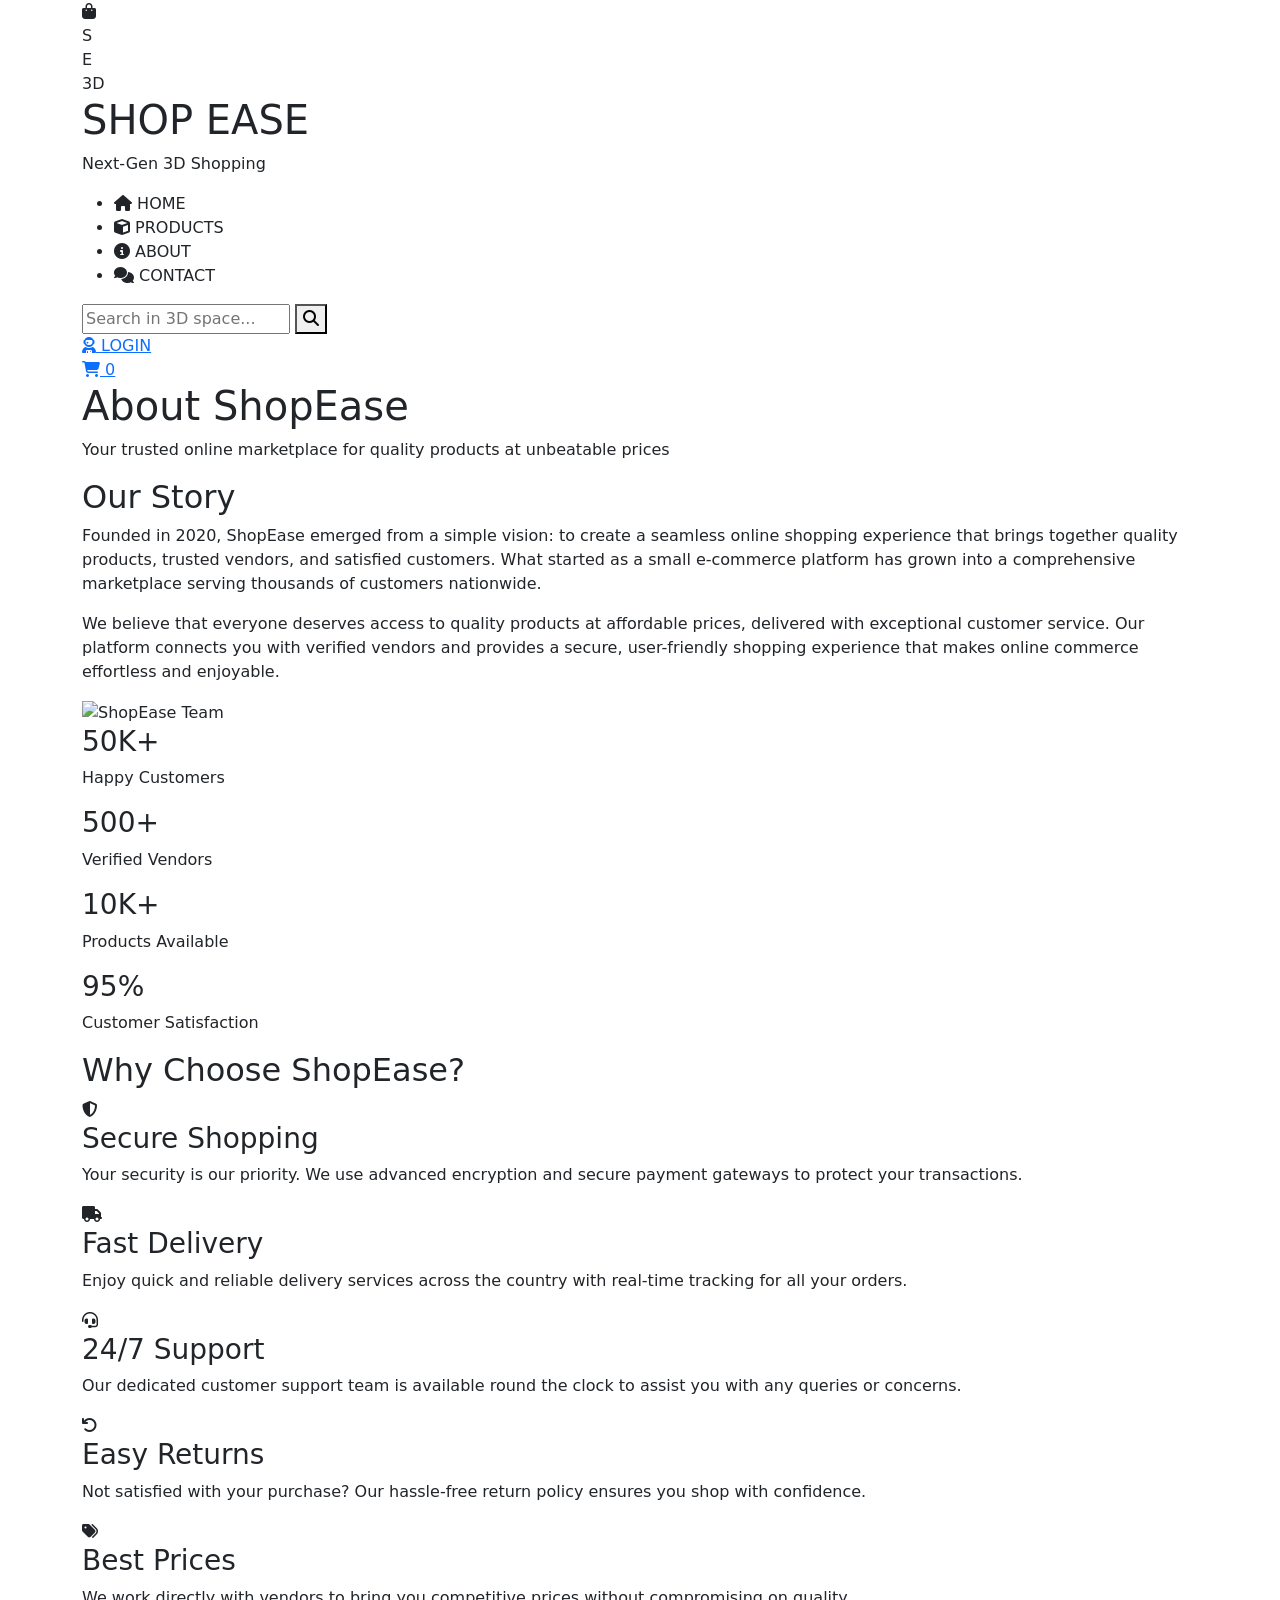
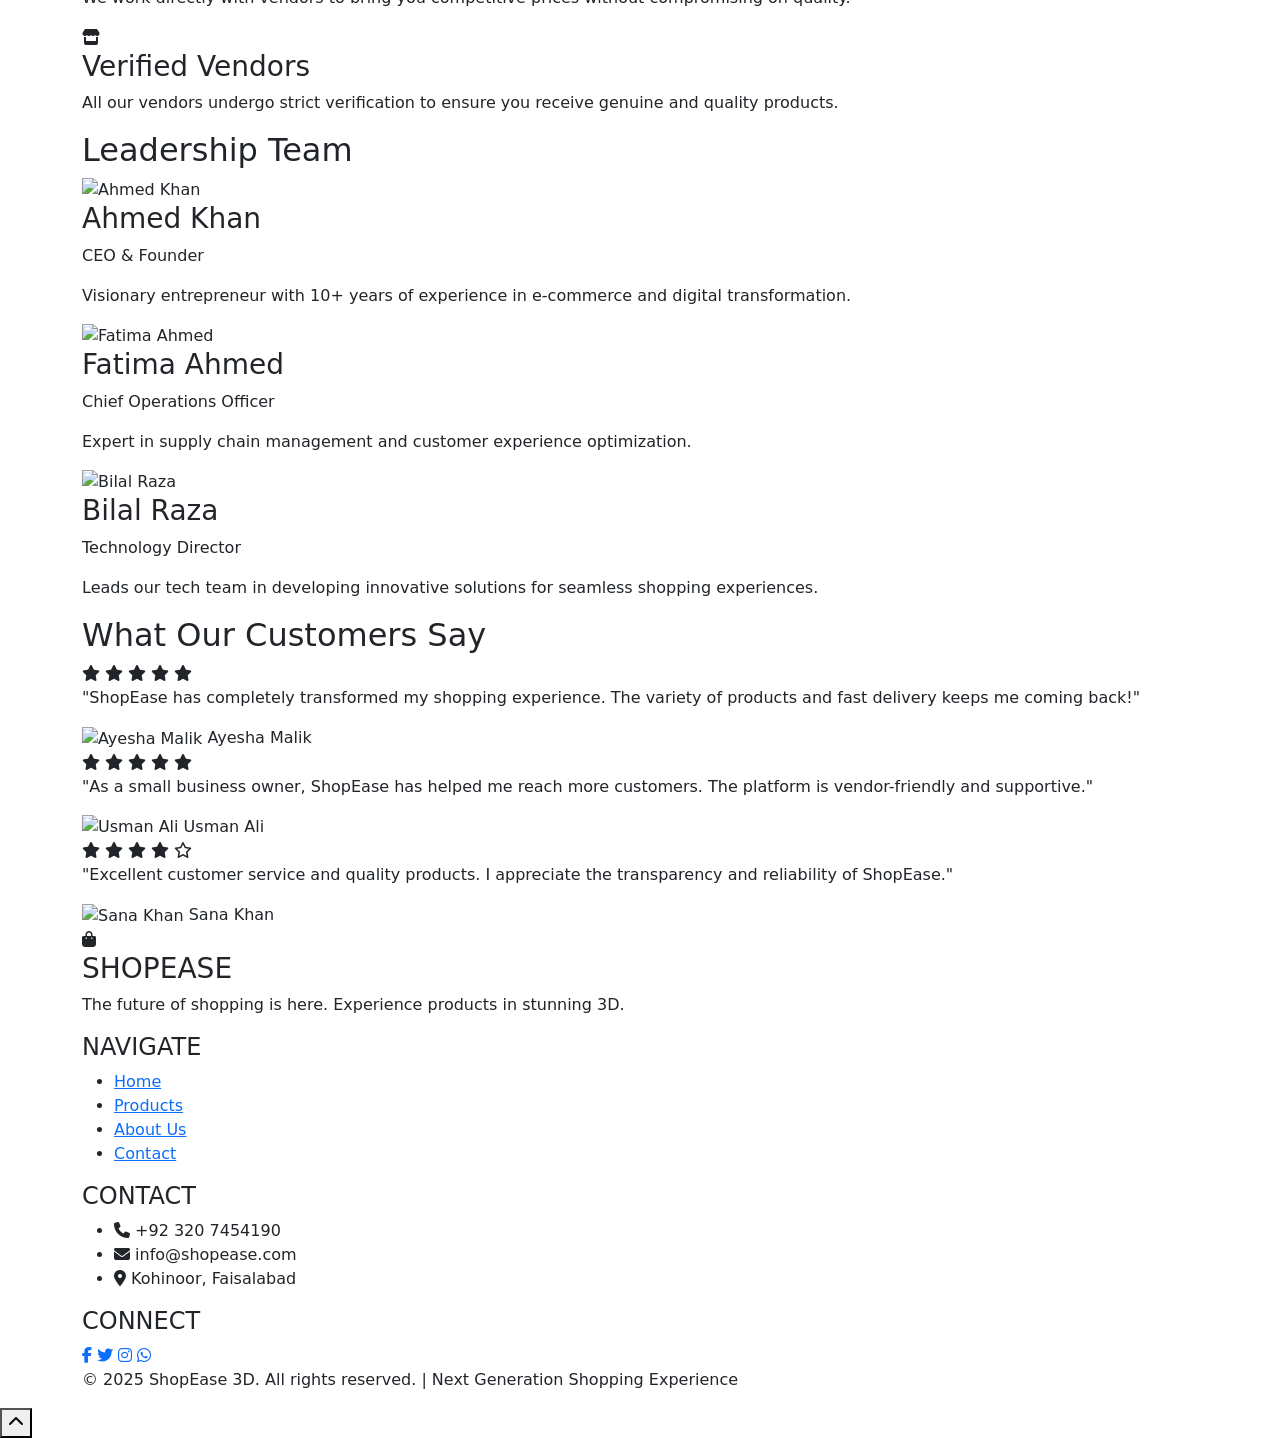
==== about.html @ 0c3d3d4b "Add files via upload" ====
<!DOCTYPE html>
<html lang="en">
<head>
    <meta charset="UTF-8">
    <meta name="viewport" content="width=device-width, initial-scale=1.0">
    <title>ShopEase - Futuristic 3D Shopping Experience</title>
    <!-- Bootstrap CSS -->
    <link href="https://cdn.jsdelivr.net/npm/bootstrap@5.3.0/dist/css/bootstrap.min.css" rel="stylesheet">
    <!-- Font Awesome -->
    <link rel="stylesheet" href="https://cdnjs.cloudflare.com/ajax/libs/font-awesome/6.4.0/css/all.min.css">
    <!-- Google Fonts -->
    <link href="https://fonts.googleapis.com/css2?family=Orbitron:wght@400;500;600;700;800&family=Inter:wght@300;400;500;600;700&display=swap" rel="stylesheet">
    <!-- Custom CSS -->
    <link rel="stylesheet" href="css/style.css">
</head>
<body class="dark-theme">
    <!-- Animated Background -->
    <div class="animated-bg">
        <div class="bg-blur"></div>
        <div class="particles"></div>
        <div class="grid-lines"></div>
    </div>
    <!-- Header -->
    <header class="glass-header">
        <div class="container">
            <div class="header-wrapper">
                <!-- Logo with 3D Effect -->
                <div class="logo-3d">
                    <div class="logo-shape">
                        <div class="cube-logo">
                            <div class="cube-face cube-front">
                                <i class="fas fa-shopping-bag"></i>
                            </div>
                            <div class="cube-face cube-back">
                                <span>S</span>
                            </div>
                            <div class="cube-face cube-right">
                                <span>E</span>
                            </div>
                            <div class="cube-face cube-left">
                                <span>3D</span>
                            </div>
                        </div>
                    </div>
                    <div class="logo-text">
                        <h1 class="logo-title">
                            <span class="text-stroke">SHOP</span>
                            <span class="text-gradient">EASE</span>
                        </h1>
                        <p class="logo-subtitle">Next-Gen 3D Shopping</p>
                    </div>
                </div>

                <!-- Navigation -->
                <nav class="nav-3d">
                    <ul class="nav-list">
                        <li class="nav-item">
                            <a href="index.html" class="nav-link" data-tooltip="Home">
                                <i class="fas fa-home"></i>
                                <span class="nav-text">HOME</span>
                                <div class="nav-glow"></div>
                            </a>
                        </li>
                        <li class="nav-item">
                            <a href="products.html" class="nav-link" data-tooltip="Products">
                                <i class="fas fa-cube"></i>
                                <span class="nav-text">PRODUCTS</span>
                                <div class="nav-glow"></div>
                            </a>
                        </li>
                        <li class="nav-item">
                            <a href="about.html" class="nav-link active" data-tooltip="About">
                                <i class="fas fa-info-circle"></i>
                                <span class="nav-text">ABOUT</span>
                                <div class="nav-glow"></div>
                            </a>
                        </li>
                        <li class="nav-item">
                            <a href="contact.html" class="nav-link" data-tooltip="Contact">
                                <i class="fas fa-comments"></i>
                                <span class="nav-text">CONTACT</span>
                                <div class="nav-glow"></div>
                            </a>
                        </li>
                        
                    </ul>
                    
                </nav>

                <!-- Search with 3D effect -->
                <div class="search-3d">
                    <div class="search-wrapper">
                        <input type="text" 
                               id="searchInput" 
                               class="search-field" 
                               placeholder="Search in 3D space..."
                               autocomplete="off">
                        <button id="searchBtn" class="search-btn">
                            <i class="fas fa-search"></i>
                            <span class="search-pulse"></span>
                        </button>
                        <div class="search-suggestions"></div>
                    </div>
                </div>

                <!-- User Actions -->
                <div class="user-actions-3d">
                    <a href="login.html" class="login-btn-3d" data-tooltip="Login">
                        <div class="btn-inner">
                            <i class="fas fa-user-astronaut"></i>
                            <span>LOGIN</span>
                        </div>
                        <div class="btn-reflection"></div>
                    </a>
                    
                    <a href="cart.html" class="cart-btn-3d" data-tooltip="Cart">
                        <div class="cart-icon">
                            <i class="fas fa-shopping-cart"></i>
                            <span id="cart-count" class="cart-badge">0</span>
                        </div>
                        <div class="cart-pulse"></div>
                    </a>

                    <div class="mobile-toggle">
                        <div class="hamburger-3d">
                            <span></span>
                            <span></span>
                            <span></span>
                        </div>
                    </div>
                </div>
            </div>
        </div>
    </header>


    <main class="about-page">
        <section class="about-hero">
            <div class="container">
                <h1>About ShopEase</h1>
                <p>Your trusted online marketplace for quality products at unbeatable prices</p>
            </div>
        </section>

        <section class="our-story">
            <div class="container">
                <div class="story-content">
                    <h2>Our Story</h2>
                    <p>Founded in 2020, ShopEase emerged from a simple vision: to create a seamless online shopping experience that brings together quality products, trusted vendors, and satisfied customers. What started as a small e-commerce platform has grown into a comprehensive marketplace serving thousands of customers nationwide.</p>
                    <p>We believe that everyone deserves access to quality products at affordable prices, delivered with exceptional customer service. Our platform connects you with verified vendors and provides a secure, user-friendly shopping experience that makes online commerce effortless and enjoyable.</p>
                </div>
                <div class="story-image">
                    <img src="https://images.unsplash.com/photo-1563013544-824ae1b704d3?ixlib=rb-4.0.3&auto=format&fit=crop&w=1000&q=80" alt="ShopEase Team">
                </div>
            </div>
        </section>

        <section class="stats-section">
            <div class="container">
                <div class="stats-grid">
                    <div class="stat-item">
                        <h3>50K+</h3>
                        <p>Happy Customers</p>
                    </div>
                    <div class="stat-item">
                        <h3>500+</h3>
                        <p>Verified Vendors</p>
                    </div>
                    <div class="stat-item">
                        <h3>10K+</h3>
                        <p>Products Available</p>
                    </div>
                    <div class="stat-item">
                        <h3>95%</h3>
                        <p>Customer Satisfaction</p>
                    </div>
                </div>
            </div>
        </section>

        <section class="our-mission">
            <div class="container">
                <h2>Why Choose ShopEase?</h2>
                <div class="mission-cards">
                    <div class="mission-card">
                        <i class="fas fa-shield-alt"></i>
                        <h3>Secure Shopping</h3>
                        <p>Your security is our priority. We use advanced encryption and secure payment gateways to protect your transactions.</p>
                    </div>
                    <div class="mission-card">
                        <i class="fas fa-truck"></i>
                        <h3>Fast Delivery</h3>
                        <p>Enjoy quick and reliable delivery services across the country with real-time tracking for all your orders.</p>
                    </div>
                    <div class="mission-card">
                        <i class="fas fa-headset"></i>
                        <h3>24/7 Support</h3>
                        <p>Our dedicated customer support team is available round the clock to assist you with any queries or concerns.</p>
                    </div>
                    <div class="mission-card">
                        <i class="fas fa-undo"></i>
                        <h3>Easy Returns</h3>
                        <p>Not satisfied with your purchase? Our hassle-free return policy ensures you shop with confidence.</p>
                    </div>
                    <div class="mission-card">
                        <i class="fas fa-tags"></i>
                        <h3>Best Prices</h3>
                        <p>We work directly with vendors to bring you competitive prices without compromising on quality.</p>
                    </div>
                    <div class="mission-card">
                        <i class="fas fa-store"></i>
                        <h3>Verified Vendors</h3>
                        <p>All our vendors undergo strict verification to ensure you receive genuine and quality products.</p>
                    </div>
                </div>
            </div>
        </section>

        <section class="our-team">
            <div class="container">
                <h2>Leadership Team</h2>
                <div class="team-members">
                    <div class="team-member">
                        <img src="https://randomuser.me/api/portraits/men/32.jpg" alt="Ahmed Khan">
                        <h3>Ahmed Khan</h3>
                        <p class="position">CEO & Founder</p>
                        <p>Visionary entrepreneur with 10+ years of experience in e-commerce and digital transformation.</p>
                    </div>
                    <div class="team-member">
                        <img src="https://randomuser.me/api/portraits/women/44.jpg" alt="Fatima Ahmed">
                        <h3>Fatima Ahmed</h3>
                        <p class="position">Chief Operations Officer</p>
                        <p>Expert in supply chain management and customer experience optimization.</p>
                    </div>
                    <div class="team-member">
                        <img src="https://randomuser.me/api/portraits/men/67.jpg" alt="Bilal Raza">
                        <h3>Bilal Raza</h3>
                        <p class="position">Technology Director</p>
                        <p>Leads our tech team in developing innovative solutions for seamless shopping experiences.</p>
                    </div>
                </div>
            </div>
        </section>

        <section class="testimonials">
            <div class="container">
                <h2>What Our Customers Say</h2>
                <div class="testimonial-cards">
                    <div class="testimonial-card">
                        <div class="rating">
                            <i class="fas fa-star"></i>
                            <i class="fas fa-star"></i>
                            <i class="fas fa-star"></i>
                            <i class="fas fa-star"></i>
                            <i class="fas fa-star"></i>
                        </div>
                        <p>"ShopEase has completely transformed my shopping experience. The variety of products and fast delivery keeps me coming back!"</p>
                        <div class="customer">
                            <img src="https://randomuser.me/api/portraits/women/22.jpg" alt="Ayesha Malik">
                            <span>Ayesha Malik</span>
                        </div>
                    </div>
                    <div class="testimonial-card">
                        <div class="rating">
                            <i class="fas fa-star"></i>
                            <i class="fas fa-star"></i>
                            <i class="fas fa-star"></i>
                            <i class="fas fa-star"></i>
                            <i class="fas fa-star"></i>
                        </div>
                        <p>"As a small business owner, ShopEase has helped me reach more customers. The platform is vendor-friendly and supportive."</p>
                        <div class="customer">
                            <img src="https://randomuser.me/api/portraits/men/45.jpg" alt="Usman Ali">
                            <span>Usman Ali</span>
                        </div>
                    </div>
                    <div class="testimonial-card">
                        <div class="rating">
                            <i class="fas fa-star"></i>
                            <i class="fas fa-star"></i>
                            <i class="fas fa-star"></i>
                            <i class="fas fa-star"></i>
                            <i class="far fa-star"></i>
                        </div>
                        <p>"Excellent customer service and quality products. I appreciate the transparency and reliability of ShopEase."</p>
                        <div class="customer">
                            <img src="https://randomuser.me/api/portraits/women/68.jpg" alt="Sana Khan">
                            <span>Sana Khan</span>
                        </div>
                    </div>
                </div>
            </div>
        </section>
    </main>

    <!-- Footer -->
    <footer class="footer-3d">
        <div class="footer-wave"></div>
        <div class="container">
            <div class="footer-grid">
                <div class="footer-col">
                    <div class="footer-logo-3d">
                        <div class="logo-mini-3d">
                            <i class="fas fa-shopping-bag"></i>
                        </div>
                        <h3>SHOP<span class="text-gradient">EASE</span></h3>
                        <p>The future of shopping is here. Experience products in stunning 3D.</p>
                    </div>
                </div>
                <div class="footer-col">
                    <h4>NAVIGATE</h4>
                    <ul>
                        <li><a href="index.html">Home</a></li>
                        <li><a href="products.html">Products</a></li>
                        <li><a href="about.html">About Us</a></li>
                        <li><a href="contact.html">Contact</a></li>
                    </ul>
                </div>
                <div class="footer-col">
                    <h4>CONTACT</h4>
                    <ul class="contact-info">
                        <li><i class="fas fa-phone"></i> +92 320 7454190</li>
                        <li><i class="fas fa-envelope"></i> info@shopease.com</li>
                        <li><i class="fas fa-map-marker-alt"></i> Kohinoor, Faisalabad</li>
                    </ul>
                </div>
                <div class="footer-col">
                    <h4>CONNECT</h4>
                    <div class="social-3d">
                        <a href="#" class="social-link-3d"><i class="fab fa-facebook-f"></i></a>
                        <a href="#" class="social-link-3d"><i class="fab fa-twitter"></i></a>
                        <a href="#" class="social-link-3d"><i class="fab fa-instagram"></i></a>
                        <a href="#" class="social-link-3d"><i class="fab fa-whatsapp"></i></a>
                    </div>
                </div>
            </div>
            <div class="footer-bottom">
                <p>&copy; 2025 ShopEase 3D. All rights reserved. | Next Generation Shopping Experience</p>
            </div>
        </div>
    </footer>
    <script src="js/jj.js"></script>
       <button id="backToTop" class="back-to-top-3d">
        <i class="fas fa-chevron-up"></i>
        <div class="pulse-ring"></div>
    </button>

    <!-- Bootstrap JS -->
    <script src="https://cdn.jsdelivr.net/npm/bootstrap@5.3.0/dist/js/bootstrap.bundle.min.js"></script>
    <!-- Custom JS -->
    <script src="js/jj.js"></script>
    <script>
        // 3D Theme Enhancements
        document.addEventListener('DOMContentLoaded', function() {
            // Animated background
            createParticles();
            
            // Loading screen
            setTimeout(() => {
                document.getElementById('loadingScreen').classList.add('hidden');
            }, 1500);
            
            // Back to top button
            const backToTop = document.getElementById('backToTop');
            window.addEventListener('scroll', () => {
                if (window.scrollY > 500) {
                    backToTop.classList.add('visible');
                } else {
                    backToTop.classList.remove('visible');
                }
            });
            
            backToTop.addEventListener('click', () => {
                window.scrollTo({ top: 0, behavior: 'smooth' });
            });
            
            // Animate stats
            animateStats();
            
            // 3D hover effects
            init3DEffects();
            
            // Mobile menu
            document.querySelector('.mobile-toggle').addEventListener('click', function() {
                document.querySelector('.nav-3d').classList.toggle('active');
            });
        });
        
        function createParticles() {
            const particles = document.querySelector('.particles');
            for (let i = 0; i < 50; i++) {
                const particle = document.createElement('div');
                particle.className = 'particle';
                particle.style.left = `${Math.random() * 100}%`;
                particle.style.top = `${Math.random() * 100}%`;
                particle.style.animationDelay = `${Math.random() * 5}s`;
                particles.appendChild(particle);
            }
        }
        
        function animateStats() {
            const stats = document.querySelectorAll('.stat-number');
            stats.forEach(stat => {
                const target = parseInt(stat.getAttribute('data-count'));
                const increment = target / 100;
                let current = 0;
                
                const timer = setInterval(() => {
                    current += increment;
                    if (current >= target) {
                        current = target;
                        clearInterval(timer);
                    }
                    stat.textContent = Math.floor(current);
                }, 20);
            });
        }
        
        function init3DEffects() {
            // Add 3D tilt effect to cards
            const cards = document.querySelectorAll('.product-card-3d, .category-card-3d');
            cards.forEach(card => {
                card.addEventListener('mousemove', (e) => {
                    const rect = card.getBoundingClientRect();
                    const x = e.clientX - rect.left;
                    const y = e.clientY - rect.top;
                    
                    const centerX = rect.width / 2;
                    const centerY = rect.height / 2;
                    
                    const rotateY = ((x - centerX) / centerX) * 10;
                    const rotateX = ((centerY - y) / centerY) * 10;
                    
                    card.style.transform = `perspective(1000px) rotateX(${rotateX}deg) rotateY(${rotateY}deg)`;
                });
                
                card.addEventListener('mouseleave', () => {
                    card.style.transform = 'perspective(1000px) rotateX(0) rotateY(0)';
                });
            });
        }
        document.addEventListener('DOMContentLoaded', function() {
            // Update cart count
            updateCartCount();
            
            // Initialize animations (if using AOS)
            if (typeof AOS !== 'undefined') {
                AOS.init({
                    duration: 1000,
                    once: true
                });
            }
        });
    </script>
</body>
</html>
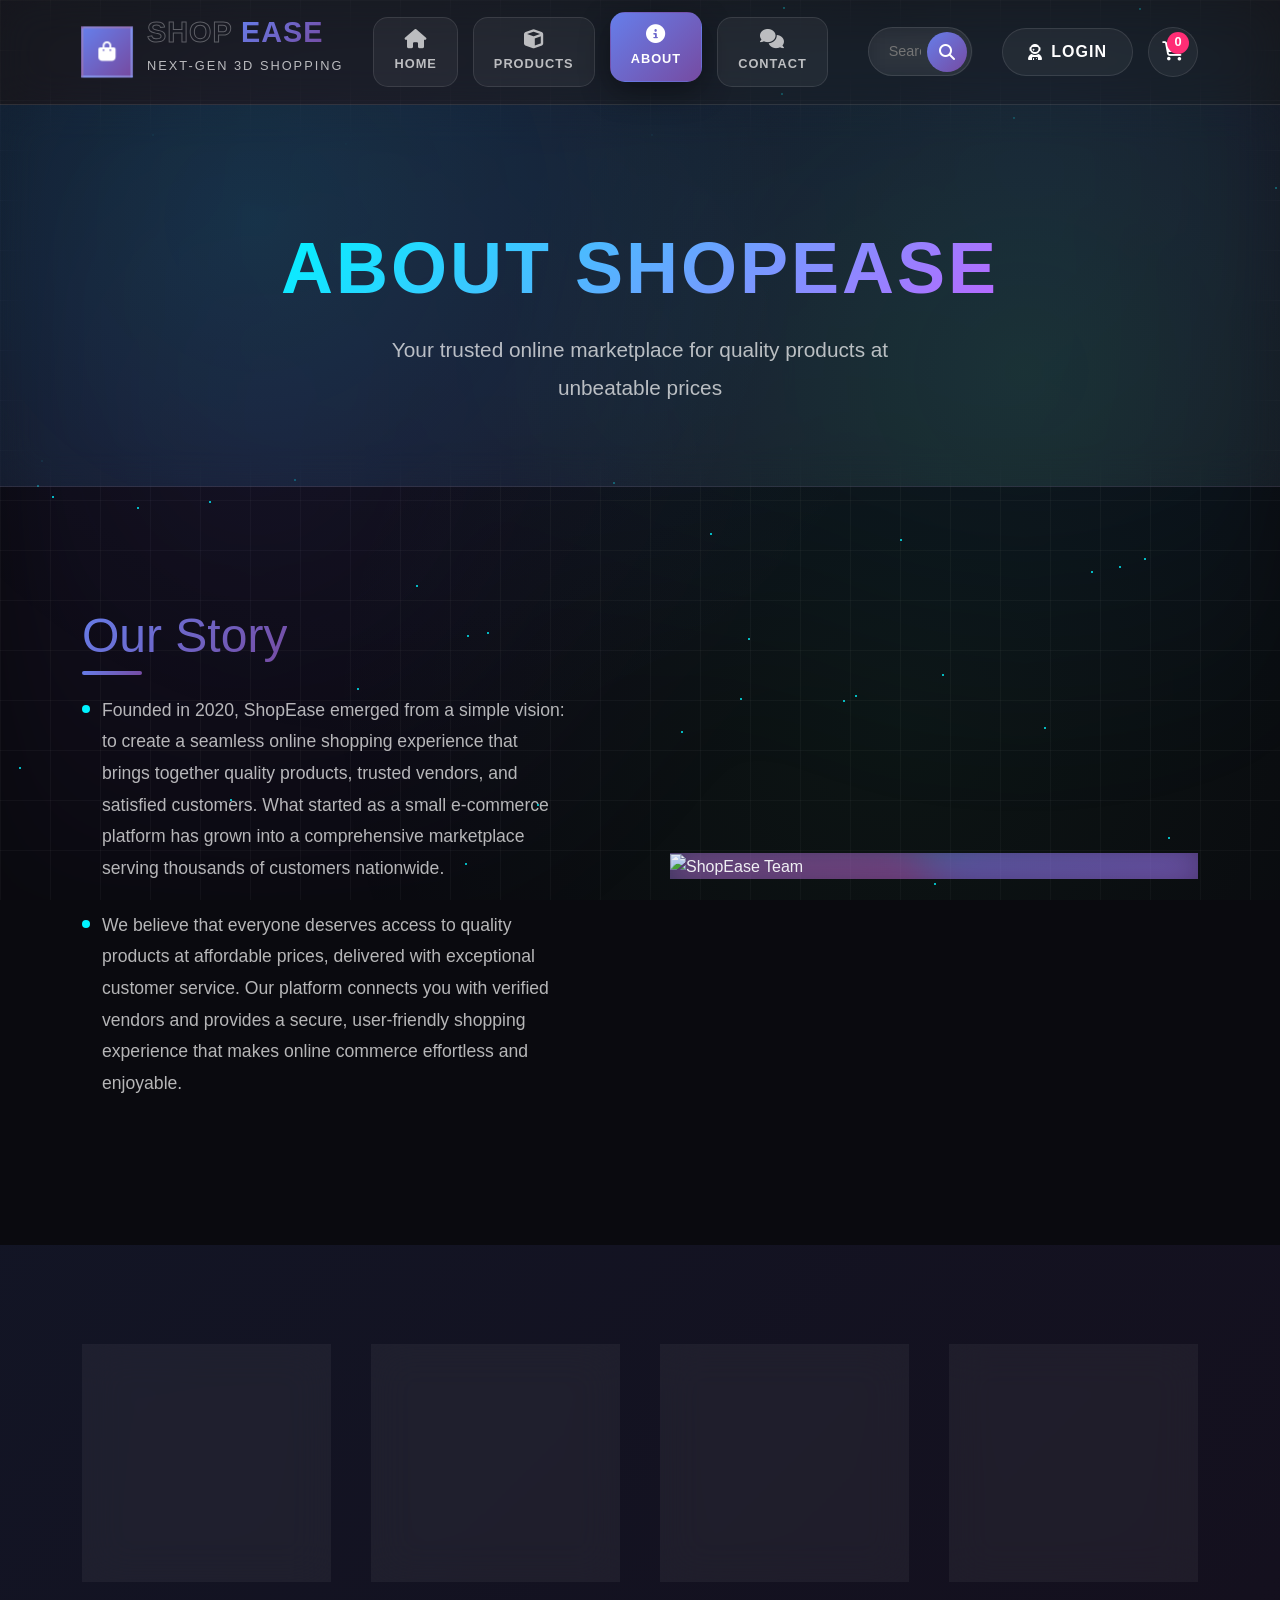
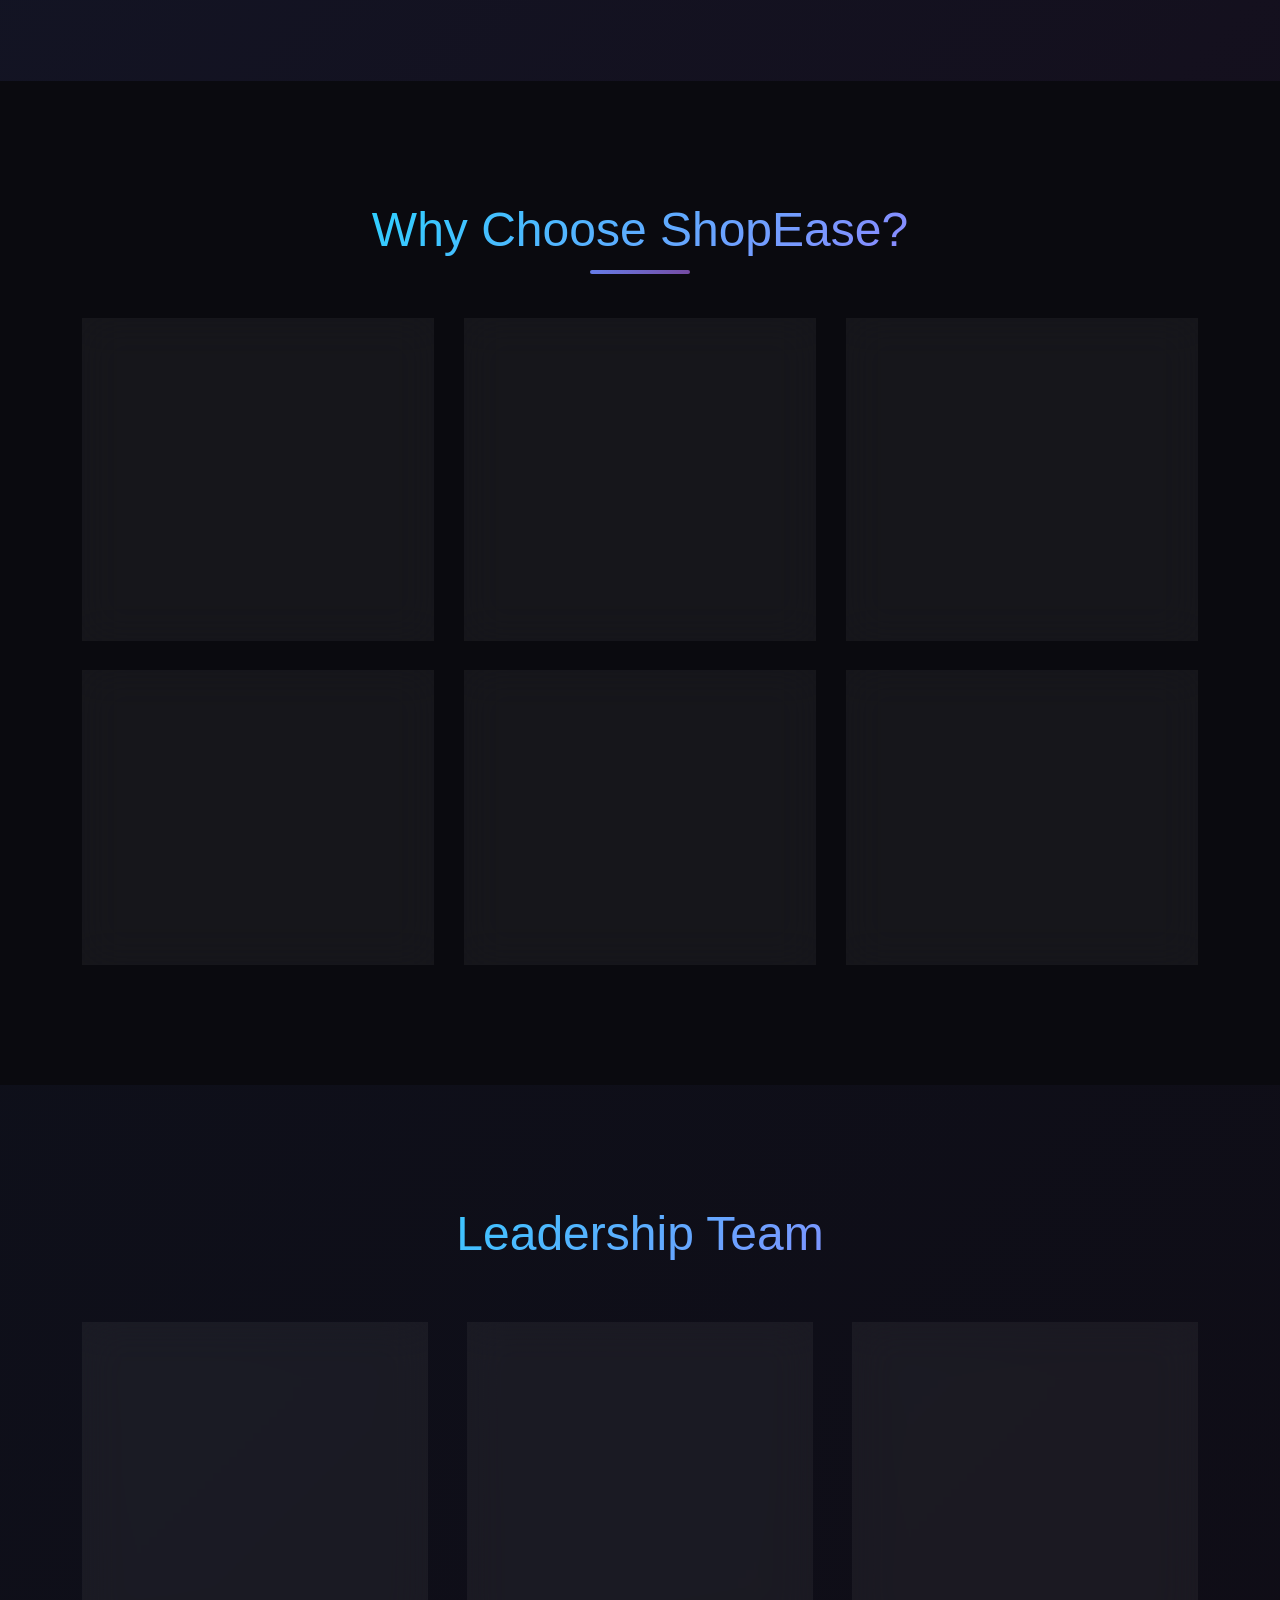
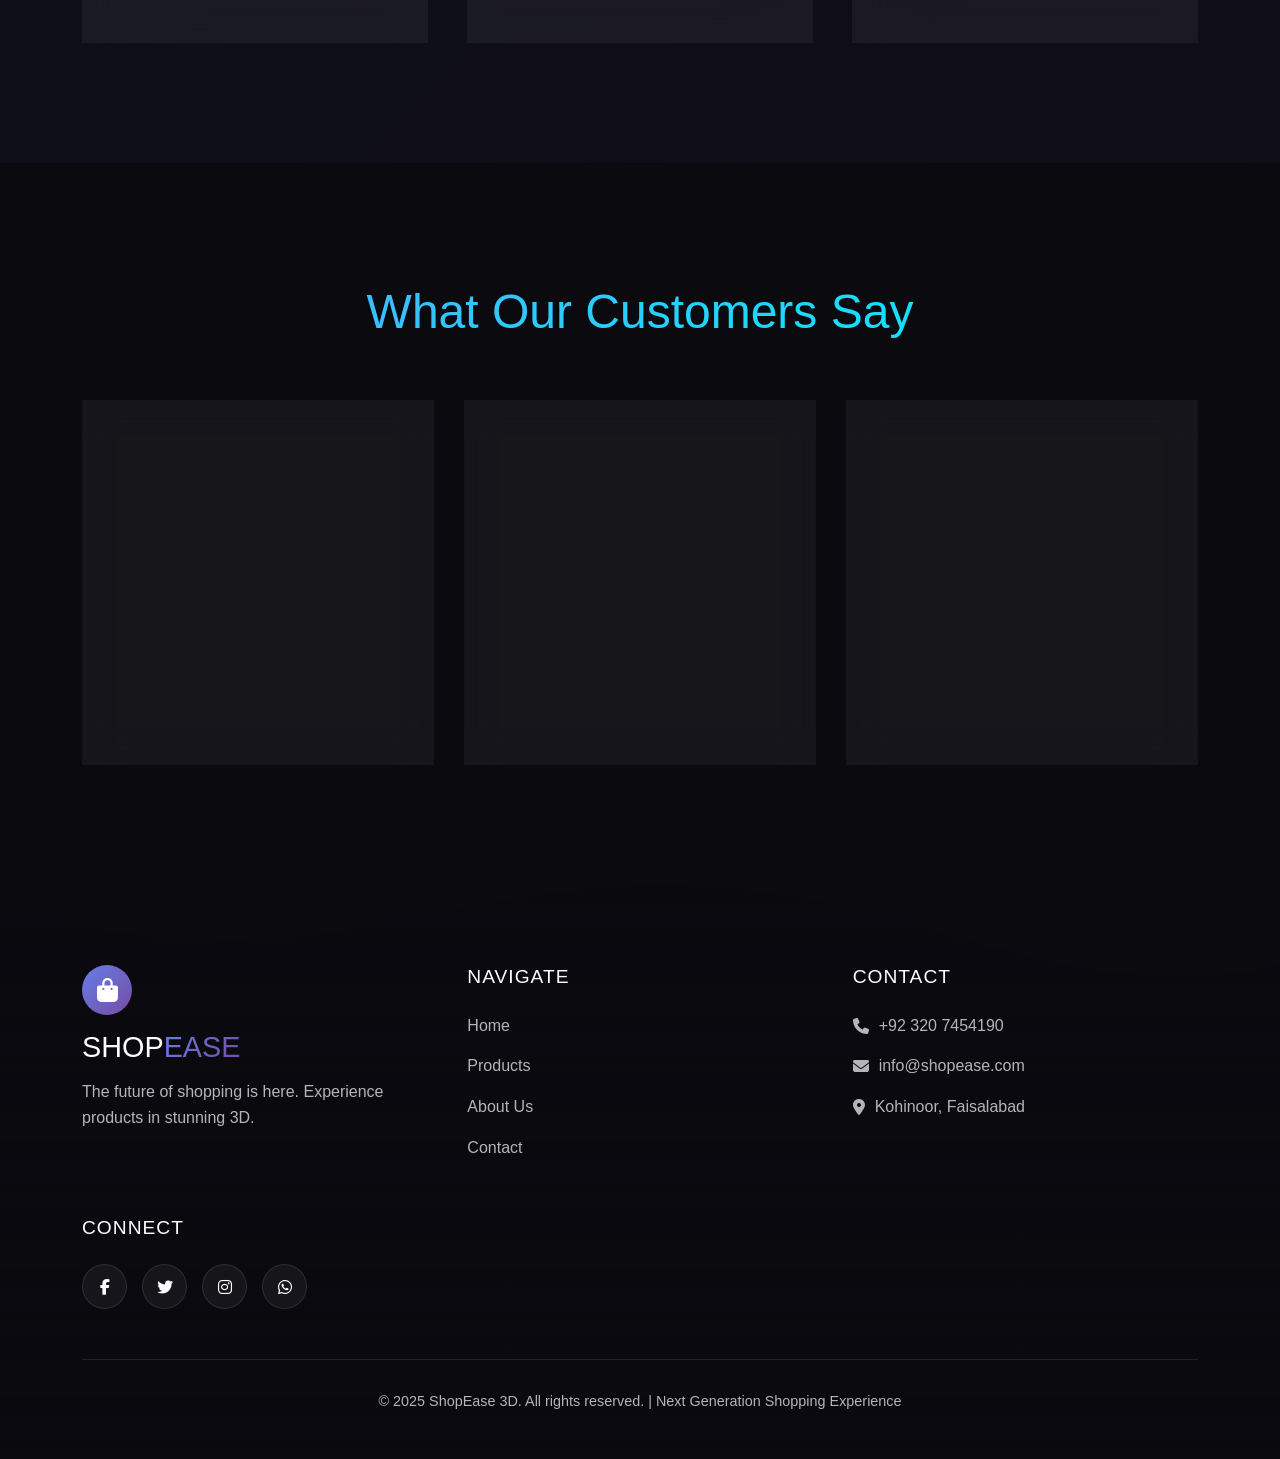
==== commit 9ce7324d: "Update about.html" ====
--- a/about.html
+++ b/about.html
@@ -11,7 +11,7 @@
     <!-- Google Fonts -->
     <link href="https://fonts.googleapis.com/css2?family=Orbitron:wght@400;500;600;700;800&family=Inter:wght@300;400;500;600;700&display=swap" rel="stylesheet">
     <!-- Custom CSS -->
-    <link rel="stylesheet" href="css/style.css">
+    <link rel="stylesheet" href="style.css">
 </head>
 <body class="dark-theme">
     <!-- Animated Background -->
@@ -348,7 +348,7 @@
     <!-- Bootstrap JS -->
     <script src="https://cdn.jsdelivr.net/npm/bootstrap@5.3.0/dist/js/bootstrap.bundle.min.js"></script>
     <!-- Custom JS -->
-    <script src="js/jj.js"></script>
+    <script src="jj.js"></script>
     <script>
         // 3D Theme Enhancements
         document.addEventListener('DOMContentLoaded', function() {
@@ -453,4 +453,4 @@
         });
     </script>
 </body>
-</html>+</html>
--- a/style.css
+++ b/style.css
@@ -0,0 +1,5108 @@
+/* ===== 3D Theme Variables ===== */
+:root {
+    --primary-gradient: linear-gradient(135deg, #667eea 0%, #764ba2 100%);
+    --secondary-gradient: linear-gradient(135deg, #f093fb 0%, #f5576c 100%);
+    --accent-gradient: linear-gradient(135deg, #4facfe 0%, #00f2fe 100%);
+    --dark-bg: #0a0a0f;
+    --darker-bg: #050508;
+    --glass-bg: rgba(255, 255, 255, 0.05);
+    --glass-border: rgba(255, 255, 255, 0.1);
+    --glass-shadow: 0 8px 32px rgba(0, 0, 0, 0.3);
+    --neon-blue: #00f3ff;
+    --neon-purple: #b967ff;
+    --neon-pink: #ff2d75;
+    --text-primary: #ffffff;
+    --text-secondary: rgba(255, 255, 255, 0.7);
+    --transition-3d: all 0.4s cubic-bezier(0.175, 0.885, 0.32, 1.275);
+    --transition-slow: all 0.6s cubic-bezier(0.68, -0.55, 0.265, 1.55);
+}
+
+/* ===== Base Styles ===== */
+* {
+    margin: 0;
+    padding: 0;
+    box-sizing: border-box;
+}
+
+body {
+    font-family: 'Inter', sans-serif;
+    background: var(--dark-bg);
+    color: var(--text-primary);
+    overflow-x: hidden;
+    line-height: 1.6;
+}
+
+.dark-theme {
+    background: var(--dark-bg);
+    color: var(--text-primary);
+}
+
+/* ===== Animated Background ===== */
+.animated-bg {
+    position: fixed;
+    top: 0;
+    left: 0;
+    width: 100%;
+    height: 100%;
+    z-index: -2;
+    overflow: hidden;
+}
+
+.bg-blur {
+    position: absolute;
+    width: 100%;
+    height: 100%;
+    background: radial-gradient(circle at 20% 50%, rgba(103, 58, 183, 0.1) 0%, transparent 50%),
+                radial-gradient(circle at 80% 20%, rgba(33, 150, 243, 0.1) 0%, transparent 50%);
+    filter: blur(40px);
+    animation: bgFloat 20s infinite alternate;
+}
+
+@keyframes bgFloat {
+    0% { transform: translate(0, 0) rotate(0deg); }
+    100% { transform: translate(50px, 50px) rotate(180deg); }
+}
+
+.particles {
+    position: absolute;
+    width: 100%;
+    height: 100%;
+}
+
+.particle {
+    position: absolute;
+    width: 2px;
+    height: 2px;
+    background: var(--neon-blue);
+    border-radius: 50%;
+    animation: particleFloat 5s infinite linear;
+}
+
+@keyframes particleFloat {
+    0% {
+        transform: translateY(0) rotate(0deg);
+        opacity: 0;
+    }
+    10% {
+        opacity: 1;
+    }
+    90% {
+        opacity: 1;
+    }
+    100% {
+        transform: translateY(-100vh) rotate(360deg);
+        opacity: 0;
+    }
+}
+
+.grid-lines {
+    position: absolute;
+    width: 100%;
+    height: 100%;
+    background-image: 
+        linear-gradient(rgba(255, 255, 255, 0.03) 1px, transparent 1px),
+        linear-gradient(90deg, rgba(255, 255, 255, 0.03) 1px, transparent 1px);
+    background-size: 50px 50px;
+    animation: gridMove 20s linear infinite;
+}
+
+@keyframes gridMove {
+    0% { transform: translate(0, 0); }
+    100% { transform: translate(50px, 50px); }
+}
+
+/* ===== Loading Screen ===== */
+.loading-screen {
+    position: fixed;
+    top: 0;
+    left: 0;
+    width: 100%;
+    height: 100%;
+    background: var(--darker-bg);
+    display: flex;
+    align-items: center;
+    justify-content: center;
+    z-index: 9999;
+    transition: opacity 0.5s ease;
+}
+
+.loading-screen.hidden {
+    opacity: 0;
+    pointer-events: none;
+}
+
+.loader-3d {
+    text-align: center;
+}
+
+.cube {
+    width: 80px;
+    height: 80px;
+    position: relative;
+    transform-style: preserve-3d;
+    animation: cubeRotate 3s infinite linear;
+    margin: 0 auto 30px;
+}
+
+@keyframes cubeRotate {
+    0% { transform: rotateX(0) rotateY(0); }
+    100% { transform: rotateX(360deg) rotateY(360deg); }
+}
+
+.cube .face {
+    position: absolute;
+    width: 100%;
+    height: 100%;
+    background: var(--glass-bg);
+    border: 1px solid var(--glass-border);
+    backdrop-filter: blur(10px);
+}
+
+.cube .front  { transform: translateZ(40px); }
+.cube .back   { transform: translateZ(-40px) rotateY(180deg); }
+.cube .right  { transform: rotateY(90deg) translateZ(40px); }
+.cube .left   { transform: rotateY(-90deg) translateZ(40px); }
+.cube .top    { transform: rotateX(90deg) translateZ(40px); }
+.cube .bottom { transform: rotateX(-90deg) translateZ(40px); }
+
+.loader-text {
+    margin-top: 20px;
+}
+
+.text-gradient {
+    background: var(--primary-gradient);
+    -webkit-background-clip: text;
+    -webkit-text-fill-color: transparent;
+    background-clip: text;
+}
+
+.loading-bar {
+    width: 200px;
+    height: 3px;
+    background: var(--glass-bg);
+    border-radius: 3px;
+    margin: 10px auto;
+    overflow: hidden;
+    position: relative;
+}
+
+.loading-bar::after {
+    content: '';
+    position: absolute;
+    top: 0;
+    left: 0;
+    width: 30%;
+    height: 100%;
+    background: var(--primary-gradient);
+    animation: loading 1.5s infinite;
+}
+
+@keyframes loading {
+    0% { left: -30%; }
+    100% { left: 100%; }
+}
+
+/* ===== Header Styles ===== */
+.glass-header {
+    background: var(--glass-bg);
+    backdrop-filter: blur(20px);
+    border-bottom: 1px solid var(--glass-border);
+    position: sticky;
+    top: 0;
+    z-index: 1000;
+    padding: 15px 0;
+}
+
+.header-wrapper {
+    display: flex;
+    align-items: center;
+    justify-content: space-between;
+    gap: 30px;
+}
+
+/* 3D Logo */
+.logo-3d {
+    display: flex;
+    align-items: center;
+    gap: 15px;
+}
+
+.logo-shape {
+    perspective: 1000px;
+}
+
+.cube-logo {
+    width: 50px;
+    height: 50px;
+    position: relative;
+    transform-style: preserve-3d;
+    animation: logoFloat 6s infinite ease-in-out;
+}
+
+@keyframes logoFloat {
+    0%, 100% { transform: rotateY(0); }
+    25% { transform: rotateY(90deg); }
+    50% { transform: rotateY(180deg); }
+    75% { transform: rotateY(270deg); }
+}
+
+.cube-face {
+    position: absolute;
+    width: 100%;
+    height: 100%;
+    display: flex;
+    align-items: center;
+    justify-content: center;
+    background: var(--primary-gradient);
+    border: 2px solid rgba(255, 255, 255, 0.2);
+    font-size: 1.2rem;
+    font-weight: bold;
+}
+
+.cube-front { transform: translateZ(25px); }
+.cube-back { transform: translateZ(-25px) rotateY(180deg); }
+.cube-right { transform: rotateY(90deg) translateZ(25px); }
+.cube-left { transform: rotateY(-90deg) translateZ(25px); }
+
+.logo-text {
+    line-height: 1.2;
+}
+
+.logo-title {
+    font-family: 'Orbitron', sans-serif;
+    font-size: 1.8rem;
+    font-weight: 800;
+    letter-spacing: 1px;
+}
+
+.text-stroke {
+    -webkit-text-stroke: 1px rgba(255, 255, 255, 0.3);
+    color: transparent;
+}
+
+.logo-subtitle {
+    font-size: 0.8rem;
+    color: var(--text-secondary);
+    letter-spacing: 2px;
+    text-transform: uppercase;
+}
+
+/* 3D Navigation */
+.nav-3d .nav-list {
+    display: flex;
+    list-style: none;
+    gap: 5px;
+    margin: 0;
+    padding: 0;
+}
+
+.nav-item {
+    position: relative;
+}
+
+.nav-link {
+    display: flex;
+    flex-direction: column;
+    align-items: center;
+    padding: 12px 20px;
+    text-decoration: none;
+    color: var(--text-secondary);
+    border-radius: 15px;
+    transition: var(--transition-3d);
+    position: relative;
+    overflow: hidden;
+    background: var(--glass-bg);
+    border: 1px solid var(--glass-border);
+}
+
+.nav-link:hover,
+.nav-link.active {
+    color: var(--text-primary);
+    transform: translateY(-5px);
+    box-shadow: 0 10px 30px rgba(0, 0, 0, 0.4);
+}
+
+.nav-link.active {
+    background: var(--primary-gradient);
+    border-color: transparent;
+}
+
+.nav-link i {
+    font-size: 1.2rem;
+    margin-bottom: 5px;
+}
+
+.nav-text {
+    font-size: 0.8rem;
+    font-weight: 600;
+    letter-spacing: 1px;
+}
+
+.nav-glow {
+    position: absolute;
+    top: 0;
+    left: 0;
+    width: 100%;
+    height: 100%;
+    background: var(--primary-gradient);
+    opacity: 0;
+    transition: opacity 0.3s;
+    z-index: -1;
+}
+
+.nav-link:hover .nav-glow {
+    opacity: 0.2;
+}
+
+/* Search 3D */
+.search-3d {
+    flex: 1;
+    max-width: 400px;
+}
+
+.search-wrapper {
+    position: relative;
+}
+
+.search-field {
+    width: 100%;
+    padding: 12px 50px 12px 20px;
+    background: var(--glass-bg);
+    border: 1px solid var(--glass-border);
+    border-radius: 25px;
+    color: var(--text-primary);
+    font-size: 0.9rem;
+    transition: var(--transition-3d);
+    backdrop-filter: blur(10px);
+}
+
+.search-field:focus {
+    outline: none;
+    border-color: var(--neon-blue);
+    box-shadow: 0 0 20px rgba(0, 243, 255, 0.3);
+    transform: scale(1.02);
+}
+
+.search-btn {
+    position: absolute;
+    right: 5px;
+    top: 50%;
+    transform: translateY(-50%);
+    width: 40px;
+    height: 40px;
+    background: var(--primary-gradient);
+    border: none;
+    border-radius: 50%;
+    color: white;
+    cursor: pointer;
+    transition: var(--transition-3d);
+    display: flex;
+    align-items: center;
+    justify-content: center;
+}
+
+.search-btn:hover {
+    transform: translateY(-50%) scale(1.1);
+    box-shadow: 0 0 20px rgba(102, 126, 234, 0.5);
+}
+
+.search-pulse {
+    position: absolute;
+    width: 100%;
+    height: 100%;
+    border-radius: 50%;
+    background: var(--primary-gradient);
+    opacity: 0;
+    animation: searchPulse 2s infinite;
+}
+
+@keyframes searchPulse {
+    0% {
+        transform: scale(1);
+        opacity: 0.8;
+    }
+    100% {
+        transform: scale(1.5);
+        opacity: 0;
+    }
+}
+
+/* User Actions 3D */
+.user-actions-3d {
+    display: flex;
+    align-items: center;
+    gap: 15px;
+}
+
+.login-btn-3d {
+    display: inline-block;
+    padding: 10px 25px;
+    background: var(--glass-bg);
+    border: 1px solid var(--glass-border);
+    border-radius: 25px;
+    color: var(--text-primary);
+    text-decoration: none;
+    font-weight: 600;
+    letter-spacing: 1px;
+    transition: var(--transition-3d);
+    position: relative;
+    overflow: hidden;
+}
+
+.login-btn-3d:hover {
+    background: var(--primary-gradient);
+    border-color: transparent;
+    transform: translateY(-3px);
+    box-shadow: 0 10px 30px rgba(102, 126, 234, 0.4);
+}
+
+.btn-inner {
+    display: flex;
+    align-items: center;
+    gap: 8px;
+    position: relative;
+    z-index: 1;
+}
+
+.btn-reflection {
+    position: absolute;
+    top: 0;
+    left: -100%;
+    width: 100%;
+    height: 100%;
+    background: linear-gradient(90deg, transparent, rgba(255, 255, 255, 0.2), transparent);
+    transition: left 0.5s;
+}
+
+.login-btn-3d:hover .btn-reflection {
+    left: 100%;
+}
+
+.cart-btn-3d {
+    position: relative;
+    display: flex;
+    align-items: center;
+    justify-content: center;
+    width: 50px;
+    height: 50px;
+    background: var(--glass-bg);
+    border: 1px solid var(--glass-border);
+    border-radius: 50%;
+    text-decoration: none;
+    color: var(--text-primary);
+    transition: var(--transition-3d);
+}
+
+.cart-btn-3d:hover {
+    background: var(--secondary-gradient);
+    border-color: transparent;
+    transform: rotate(15deg) scale(1.1);
+}
+
+.cart-icon {
+    position: relative;
+    z-index: 1;
+    font-size: 1.2rem;
+}
+
+.cart-badge {
+    position: absolute;
+    top: -5px;
+    right: -5px;
+    background: var(--neon-pink);
+    color: white;
+    width: 22px;
+    height: 22px;
+    border-radius: 50%;
+    font-size: 0.8rem;
+    font-weight: bold;
+    display: flex;
+    align-items: center;
+    justify-content: center;
+    animation: badgePulse 2s infinite;
+}
+
+@keyframes badgePulse {
+    0%, 100% { transform: scale(1); }
+    50% { transform: scale(1.2); }
+}
+
+.cart-pulse {
+    position: absolute;
+    width: 100%;
+    height: 100%;
+    border-radius: 50%;
+    background: var(--secondary-gradient);
+    opacity: 0;
+    animation: cartPulse 3s infinite;
+}
+
+@keyframes cartPulse {
+    0%, 100% {
+        transform: scale(1);
+        opacity: 0.3;
+    }
+    50% {
+        transform: scale(1.3);
+        opacity: 0;
+    }
+}
+
+.mobile-toggle {
+    display: none;
+}
+
+.hamburger-3d {
+    width: 30px;
+    height: 20px;
+    position: relative;
+    cursor: pointer;
+}
+
+.hamburger-3d span {
+    display: block;
+    position: absolute;
+    height: 3px;
+    width: 100%;
+    background: var(--text-primary);
+    border-radius: 3px;
+    transition: var(--transition-3d);
+}
+
+.hamburger-3d span:nth-child(1) { top: 0; }
+.hamburger-3d span:nth-child(2) { top: 8px; }
+.hamburger-3d span:nth-child(3) { top: 16px; }
+
+/* ===== Hero Section ===== */
+.hero-section {
+    position: relative;
+    margin-top: -1px;
+}
+
+.carousel-3d {
+    height: 80vh;
+    min-height: 600px;
+    position: relative;
+}
+
+.slide-3d {
+    height: 100%;
+    position: relative;
+}
+
+.slide-bg {
+    position: absolute;
+    top: 0;
+    left: 0;
+    width: 100%;
+    height: 100%;
+    background-size: cover;
+    background-position: center;
+}
+
+.bg-overlay {
+    position: absolute;
+    top: 0;
+    left: 0;
+    width: 100%;
+    height: 100%;
+    background: linear-gradient(135deg, rgba(10, 10, 15, 0.9), rgba(10, 10, 15, 0.7));
+}
+
+.bg-particles {
+    position: absolute;
+    width: 100%;
+    height: 100%;
+}
+
+.slide-content {
+    position: relative;
+    height: 100%;
+    display: flex;
+    align-items: center;
+    z-index: 1;
+}
+
+.slide-text {
+    max-width: 600px;
+}
+
+.hero-title {
+    font-family: 'Orbitron', sans-serif;
+    font-size: 4rem;
+    font-weight: 800;
+    line-height: 1.1;
+    margin-bottom: 20px;
+    text-transform: uppercase;
+    letter-spacing: 2px;
+}
+
+.hero-subtitle {
+    font-size: 1.2rem;
+    color: var(--text-secondary);
+    margin-bottom: 40px;
+    max-width: 500px;
+}
+
+.hero-actions {
+    display: flex;
+    gap: 20px;
+}
+
+/* 3D Buttons */
+.btn-3d {
+    position: relative;
+    padding: 15px 35px;
+    border: none;
+    border-radius: 15px;
+    font-family: 'Orbitron', sans-serif;
+    font-weight: 600;
+    font-size: 0.9rem;
+    letter-spacing: 1px;
+    text-transform: uppercase;
+    cursor: pointer;
+    transition: var(--transition-3d);
+    overflow: hidden;
+    text-decoration: none;
+    display: inline-flex;
+    align-items: center;
+    justify-content: center;
+}
+
+.btn-primary-3d {
+    background: var(--primary-gradient);
+    color: white;
+    border: 2px solid transparent;
+    box-shadow: 0 10px 30px rgba(102, 126, 234, 0.4);
+}
+
+.btn-primary-3d:hover {
+    transform: translateY(-5px) scale(1.05);
+    box-shadow: 0 15px 40px rgba(102, 126, 234, 0.6);
+}
+
+.btn-outline-3d {
+    background: transparent;
+    color: var(--text-primary);
+    border: 2px solid var(--glass-border);
+    backdrop-filter: blur(10px);
+}
+
+.btn-outline-3d:hover {
+    background: var(--glass-bg);
+    transform: translateY(-5px);
+    border-color: var(--neon-blue);
+}
+
+.btn-hover {
+    position: absolute;
+    top: 0;
+    left: -100%;
+    width: 100%;
+    height: 100%;
+    background: linear-gradient(90deg, transparent, rgba(255, 255, 255, 0.2), transparent);
+    transition: left 0.5s;
+}
+
+.btn-3d:hover .btn-hover {
+    left: 100%;
+}
+
+.btn-shine {
+    position: absolute;
+    top: -50%;
+    left: -50%;
+    width: 200%;
+    height: 200%;
+    background: linear-gradient(45deg, transparent, rgba(255, 255, 255, 0.1), transparent);
+    transform: rotate(45deg);
+    animation: btnShine 3s infinite;
+}
+
+@keyframes btnShine {
+    0% { transform: translateX(-100%) rotate(45deg); }
+    100% { transform: translateX(100%) rotate(45deg); }
+}
+
+.carousel-control-3d {
+    width: 60px;
+    height: 60px;
+    background: var(--glass-bg);
+    border: 1px solid var(--glass-border);
+    border-radius: 50%;
+    backdrop-filter: blur(10px);
+    opacity: 0.5;
+    transition: var(--transition-3d);
+    top: 50%;
+    transform: translateY(-50%);
+}
+
+.carousel-control-3d:hover {
+    opacity: 1;
+    background: var(--primary-gradient);
+    border-color: transparent;
+    transform: translateY(-50%) scale(1.1);
+}
+
+.carousel-indicators-3d button {
+    width: 12px;
+    height: 12px;
+    border-radius: 50%;
+    background: var(--glass-bg);
+    border: 2px solid var(--glass-border);
+    margin: 0 5px;
+    transition: var(--transition-3d);
+}
+
+.carousel-indicators-3d button.active {
+    background: var(--primary-gradient);
+    border-color: transparent;
+    transform: scale(1.2);
+}
+
+/* ===== Section Headers ===== */
+.section-header-3d {
+    text-align: center;
+    margin-bottom: 60px;
+}
+
+.section-title-wrapper {
+    display: inline-block;
+    position: relative;
+    margin-bottom: 20px;
+}
+
+.section-title {
+    font-family: 'Orbitron', sans-serif;
+    font-size: 3rem;
+    font-weight: 800;
+    text-transform: uppercase;
+    letter-spacing: 3px;
+    margin-bottom: 10px;
+}
+
+.title-3d {
+    -webkit-text-stroke: 2px rgba(255, 255, 255, 0.1);
+    color: transparent;
+}
+
+.title-gradient {
+    background: var(--primary-gradient);
+    -webkit-background-clip: text;
+    -webkit-text-fill-color: transparent;
+    background-clip: text;
+}
+
+.title-line {
+    height: 4px;
+    width: 100px;
+    background: var(--primary-gradient);
+    margin: 0 auto;
+    border-radius: 2px;
+    position: relative;
+}
+
+.title-line::before {
+    content: '';
+    position: absolute;
+    top: 0;
+    left: 0;
+    width: 20px;
+    height: 100%;
+    background: var(--neon-blue);
+    border-radius: 2px;
+    animation: lineMove 3s infinite linear;
+}
+
+@keyframes lineMove {
+    0% { left: 0; }
+    100% { left: 80px; }
+}
+
+.section-subtitle {
+    color: var(--text-secondary);
+    font-size: 1.1rem;
+    max-width: 600px;
+    margin: 0 auto;
+}
+
+/* ===== Product Cards 3D ===== */
+.products-grid {
+    display: grid;
+    grid-template-columns: repeat(auto-fill, minmax(280px, 1fr));
+    gap: 30px;
+}
+
+
+/* ===== Categories 3D Grid ===== */
+.categories-grid-3d {
+    display: grid;
+    grid-template-columns: repeat(auto-fill, minmax(250px, 1fr));
+    gap: 30px;
+}
+
+.category-card-3d {
+    background: var(--glass-bg);
+    backdrop-filter: blur(20px);
+    border: 1px solid var(--glass-border);
+    border-radius: 20px;
+    padding: 30px;
+    text-align: center;
+    transition: var(--transition-3d);
+    transform-style: preserve-3d;
+    position: relative;
+    overflow: hidden;
+}
+
+.category-card-3d:hover {
+    transform: translateY(-10px) rotateY(10deg);
+    box-shadow: 0 20px 50px rgba(0, 0, 0, 0.5);
+}
+
+.category-icon-3d {
+    width: 80px;
+    height: 80px;
+    background: var(--primary-gradient);
+    border-radius: 50%;
+    display: flex;
+    align-items: center;
+    justify-content: center;
+    margin: 0 auto 20px;
+    transition: var(--transition-3d);
+}
+
+.category-card-3d:hover .category-icon-3d {
+    transform: rotateY(180deg) scale(1.1);
+}
+
+.category-icon-3d i {
+    font-size: 2rem;
+    color: white;
+}
+
+.category-card-3d h5 {
+    font-weight: 600;
+    margin-bottom: 10px;
+    font-size: 1.2rem;
+}
+
+.category-card-3d p {
+    color: var(--text-secondary);
+    font-size: 0.9rem;
+    margin-bottom: 20px;
+}
+
+/* ===== Vendors Grid ===== */
+.vendors-grid {
+    display: grid;
+    grid-template-columns: repeat(auto-fill, minmax(250px, 1fr));
+    gap: 30px;
+}
+
+.vendor-card-3d {
+    background: var(--glass-bg);
+    backdrop-filter: blur(20px);
+    border: 1px solid var(--glass-border);
+    border-radius: 20px;
+    padding: 30px;
+    text-align: center;
+    transition: var(--transition-3d);
+}
+
+.vendor-card-3d:hover {
+    transform: translateY(-10px);
+    border-color: var(--neon-purple);
+}
+
+.vendor-logo-3d {
+    width: 80px;
+    height: 80px;
+    background: var(--secondary-gradient);
+    border-radius: 50%;
+    display: flex;
+    align-items: center;
+    justify-content: center;
+    margin: 0 auto 20px;
+}
+
+.vendor-logo-3d i {
+    font-size: 2rem;
+    color: white;
+}
+
+
+/* ===== Newsletter 3D ===== */
+.newsletter-3d {
+    padding: 80px 0;
+    background: linear-gradient(135deg, rgba(102, 126, 234, 0.1), rgba(118, 75, 162, 0.1));
+    position: relative;
+    overflow: hidden;
+}
+
+.newsletter-wrapper {
+    max-width: 800px;
+    margin: 0 auto;
+    text-align: center;
+    position: relative;
+    z-index: 1;
+}
+
+.newsletter-content h2 {
+    font-family: 'Orbitron', sans-serif;
+    font-size: 2.5rem;
+    margin-bottom: 20px;
+    text-transform: uppercase;
+    letter-spacing: 2px;
+}
+
+.newsletter-content p {
+    color: var(--text-secondary);
+    margin-bottom: 40px;
+    font-size: 1.1rem;
+}
+
+.newsletter-form {
+    display: flex;
+    gap: 15px;
+    max-width: 500px;
+    margin: 0 auto;
+}
+
+.newsletter-form input {
+    flex: 1;
+    padding: 15px 25px;
+    background: var(--glass-bg);
+    border: 1px solid var(--glass-border);
+    border-radius: 15px;
+    color: var(--text-primary);
+    font-size: 1rem;
+    backdrop-filter: blur(10px);
+    transition: var(--transition-3d);
+}
+
+.newsletter-form input:focus {
+    outline: none;
+    border-color: var(--neon-blue);
+    box-shadow: 0 0 30px rgba(0, 243, 255, 0.2);
+}
+
+/* ===== Quick View Modal 3D ===== */
+.modal-overlay-3d {
+    display: none;
+    position: fixed;
+    top: 0;
+    left: 0;
+    width: 100%;
+    height: 100%;
+    background: rgba(10, 10, 15, 0.95);
+    z-index: 2000;
+    align-items: center;
+    justify-content: center;
+    padding: 20px;
+    backdrop-filter: blur(10px);
+}
+
+.modal-container-3d {
+    width: 100%;
+    max-width: 1000px;
+    max-height: 90vh;
+    overflow-y: auto;
+}
+
+.modal-content-3d {
+    background: var(--glass-bg);
+    backdrop-filter: blur(30px);
+    border: 1px solid var(--glass-border);
+    border-radius: 25px;
+    overflow: hidden;
+    position: relative;
+    animation: modalAppear 0.5s cubic-bezier(0.175, 0.885, 0.32, 1.275);
+}
+
+@keyframes modalAppear {
+    from {
+        opacity: 0;
+        transform: scale(0.8) rotateX(-10deg);
+    }
+    to {
+        opacity: 1;
+        transform: scale(1) rotateX(0);
+    }
+}
+
+.modal-close-3d {
+    position: absolute;
+    top: 20px;
+    right: 20px;
+    width: 40px;
+    height: 40px;
+    background: var(--glass-bg);
+    border: 1px solid var(--glass-border);
+    border-radius: 50%;
+    color: var(--text-primary);
+    font-size: 1.5rem;
+    cursor: pointer;
+    z-index: 10;
+    transition: var(--transition-3d);
+    display: flex;
+    align-items: center;
+    justify-content: center;
+}
+
+.modal-close-3d:hover {
+    background: var(--neon-pink);
+    border-color: transparent;
+    transform: rotate(90deg);
+}
+
+.modal-body-3d {
+    display: grid;
+    grid-template-columns: 1fr 1fr;
+    gap: 40px;
+    padding: 40px;
+}
+
+.modal-image-3d {
+    border-radius: 20px;
+    overflow: hidden;
+}
+
+.product-viewer-3d {
+    position: relative;
+    height: 400px;
+    border-radius: 20px;
+    overflow: hidden;
+}
+
+.viewer-container {
+    width: 100%;
+    height: 100%;
+    position: relative;
+}
+
+.product-img-3d {
+    width: 100%;
+    height: 100%;
+    object-fit: cover;
+    transition: transform 0.3s;
+}
+
+.viewer-controls {
+    position: absolute;
+    bottom: 20px;
+    right: 20px;
+    display: flex;
+    gap: 10px;
+}
+
+.viewer-btn {
+    width: 40px;
+    height: 40px;
+    background: var(--glass-bg);
+    border: 1px solid var(--glass-border);
+    border-radius: 50%;
+    color: var(--text-primary);
+    cursor: pointer;
+    transition: var(--transition-3d);
+    display: flex;
+    align-items: center;
+    justify-content: center;
+}
+
+.viewer-btn:hover {
+    background: var(--primary-gradient);
+    border-color: transparent;
+    transform: scale(1.1);
+}
+
+.modal-info-3d {
+    padding: 20px 0;
+}
+
+.modal-title-3d {
+    font-family: 'Orbitron', sans-serif;
+    font-size: 2rem;
+    margin-bottom: 10px;
+    color: var(--text-primary);
+}
+
+.modal-vendor-3d {
+    color: var(--text-secondary);
+    margin-bottom: 15px;
+    font-size: 0.95rem;
+}
+
+.modal-price-3d {
+    font-size: 2.5rem;
+    font-weight: 800;
+    margin-bottom: 15px;
+    background: var(--primary-gradient);
+    -webkit-background-clip: text;
+    -webkit-text-fill-color: transparent;
+    background-clip: text;
+}
+
+.modal-stock-3d {
+    display: inline-block;
+    padding: 8px 20px;
+    border-radius: 20px;
+    font-size: 0.9rem;
+    font-weight: 600;
+    margin-bottom: 20px;
+    background: rgba(46, 204, 113, 0.1);
+    color: #2ecc71;
+}
+
+.modal-description-3d {
+    color: var(--text-secondary);
+    margin-bottom: 30px;
+    line-height: 1.6;
+}
+
+.modal-specs-3d {
+    margin-bottom: 30px;
+}
+
+.spec-item-3d {
+    display: flex;
+    justify-content: space-between;
+    padding: 10px 0;
+    border-bottom: 1px solid rgba(255, 255, 255, 0.1);
+}
+
+.spec-label-3d {
+    font-weight: 600;
+    color: var(--text-primary);
+}
+
+.spec-value-3d {
+    color: var(--text-secondary);
+}
+
+.modal-actions-3d {
+    display: flex;
+    gap: 15px;
+}
+
+/* ===== Footer 3D ===== */
+.footer-3d {
+    background: linear-gradient(to bottom, transparent, rgba(10, 10, 15, 0.9));
+    padding: 80px 0 30px;
+    position: relative;
+}
+
+.footer-wave {
+    position: absolute;
+    top: 0;
+    left: 0;
+    width: 100%;
+    height: 100px;
+    background: url('data:image/svg+xml,<svg xmlns="http://www.w3.org/2000/svg" viewBox="0 0 1200 120" preserveAspectRatio="none"><path d="M321.39,56.44c58-10.79,114.16-30.13,172-41.86,82.39-16.72,168.19-17.73,250.45-.39C823.78,31,906.67,72,985.66,92.83c70.05,18.48,146.53,26.09,214.34,3V0H0V27.35A600.21,600.21,0,0,0,321.39,56.44Z" fill="%230a0a0f"/></svg>');
+    background-size: cover;
+}
+
+.footer-grid {
+    display: grid;
+    grid-template-columns: repeat(auto-fit, minmax(250px, 1fr));
+    gap: 40px;
+    margin-bottom: 50px;
+}
+
+.footer-col h4 {
+    font-family: 'Orbitron', sans-serif;
+    font-size: 1.2rem;
+    margin-bottom: 25px;
+    letter-spacing: 1px;
+}
+
+.footer-logo-3d {
+    margin-bottom: 20px;
+}
+
+.logo-mini-3d {
+    width: 50px;
+    height: 50px;
+    background: var(--primary-gradient);
+    border-radius: 50%;
+    display: flex;
+    align-items: center;
+    justify-content: center;
+    margin-bottom: 15px;
+}
+
+.logo-mini-3d i {
+    font-size: 1.5rem;
+    color: white;
+}
+
+.footer-logo-3d h3 {
+    font-family: 'Orbitron', sans-serif;
+    font-size: 1.8rem;
+    margin-bottom: 15px;
+}
+
+.footer-logo-3d p {
+    color: var(--text-secondary);
+    line-height: 1.6;
+}
+
+.footer-col ul {
+    list-style: none;
+    padding: 0;
+}
+
+.footer-col ul li {
+    margin-bottom: 15px;
+}
+
+.footer-col ul li a {
+    color: var(--text-secondary);
+    text-decoration: none;
+    transition: var(--transition-3d);
+    display: inline-block;
+}
+
+.footer-col ul li a:hover {
+    color: var(--text-primary);
+    transform: translateX(5px);
+}
+
+.contact-info li {
+    display: flex;
+    align-items: center;
+    gap: 10px;
+    color: var(--text-secondary);
+}
+
+.social-3d {
+    display: flex;
+    gap: 15px;
+}
+
+.social-link-3d {
+    width: 45px;
+    height: 45px;
+    background: var(--glass-bg);
+    border: 1px solid var(--glass-border);
+    border-radius: 50%;
+    display: flex;
+    align-items: center;
+    justify-content: center;
+    color: var(--text-primary);
+    text-decoration: none;
+    transition: var(--transition-3d);
+}
+
+.social-link-3d:hover {
+    background: var(--primary-gradient);
+    border-color: transparent;
+    transform: translateY(-5px);
+}
+
+.footer-bottom {
+    text-align: center;
+    padding-top: 30px;
+    border-top: 1px solid rgba(255, 255, 255, 0.1);
+    color: var(--text-secondary);
+    font-size: 0.9rem;
+}
+
+/* ===== Back to Top 3D ===== */
+.back-to-top-3d {
+    position: fixed;
+    bottom: 30px;
+    right: 30px;
+    width: 60px;
+    height: 60px;
+    background: var(--primary-gradient);
+    color: white;
+    border: none;
+    border-radius: 50%;
+    display: flex;
+    align-items: center;
+    justify-content: center;
+    cursor: pointer;
+    opacity: 0;
+    visibility: hidden;
+    transition: var(--transition-3d);
+    z-index: 999;
+    box-shadow: 0 10px 30px rgba(102, 126, 234, 0.4);
+}
+
+.back-to-top-3d.visible {
+    opacity: 1;
+    visibility: visible;
+    animation: bounceIn3D 0.5s cubic-bezier(0.68, -0.55, 0.265, 1.55);
+}
+
+@keyframes bounceIn3D {
+    0% {
+        transform: scale(0.3) rotate(-180deg);
+        opacity: 0;
+    }
+    50% {
+        transform: scale(1.2) rotate(0);
+    }
+    100% {
+        transform: scale(1) rotate(0);
+        opacity: 1;
+    }
+}
+
+.back-to-top-3d:hover {
+    transform: translateY(-10px) rotate(360deg);
+    box-shadow: 0 15px 40px rgba(102, 126, 234, 0.6);
+}
+
+.pulse-ring {
+    position: absolute;
+    width: 100%;
+    height: 100%;
+    border-radius: 50%;
+    background: var(--primary-gradient);
+    animation: pulseRing 2s infinite;
+    z-index: -1;
+}
+
+@keyframes pulseRing {
+    0% {
+        transform: scale(1);
+        opacity: 0.8;
+    }
+    100% {
+        transform: scale(1.5);
+        opacity: 0;
+    }
+}
+
+/* ===== Responsive Design ===== */
+@media (max-width: 1200px) {
+    .hero-title {
+        font-size: 3rem;
+    }
+    
+    .section-title {
+        font-size: 2.5rem;
+    }
+}
+
+@media (max-width: 992px) {
+    .header-wrapper {
+        flex-wrap: wrap;
+    }
+    
+    .nav-3d {
+        order: 3;
+        flex-basis: 100%;
+        margin-top: 20px;
+        display: none;
+    }
+    
+    .nav-3d.active {
+        display: block;
+    }
+    
+    .nav-list {
+        flex-direction: column;
+        background: var(--glass-bg);
+        backdrop-filter: blur(20px);
+        border: 1px solid var(--glass-border);
+        border-radius: 20px;
+        padding: 20px;
+    }
+    
+    .search-3d {
+        order: 2;
+        flex: 1;
+        min-width: 100%;
+        margin-top: 15px;
+    }
+    
+    .mobile-toggle {
+        display: block;
+    }
+    
+    .modal-body-3d {
+        grid-template-columns: 1fr;
+    }
+    
+    .product-viewer-3d {
+        height: 300px;
+    }
+}
+
+@media (max-width: 768px) {
+    .hero-title {
+        font-size: 2.5rem;
+    }
+    
+    .section-title {
+        font-size: 2rem;
+    }
+    
+    .hero-actions {
+        flex-direction: column;
+    }
+    
+    .newsletter-form {
+        flex-direction: column;
+    }
+    
+    .products-grid,
+    .categories-grid-3d,
+    .vendors-grid {
+        grid-template-columns: 1fr;
+    }
+}
+
+@media (max-width: 576px) {
+    .hero-title {
+        font-size: 2rem;
+    }
+    
+    .carousel-3d {
+        height: 70vh;
+        min-height: 500px;
+    }
+    
+    .modal-body-3d {
+        padding: 20px;
+    }
+    
+    .modal-actions-3d {
+        flex-direction: column;
+    }
+}
+
+/* ===== Tooltip ===== */
+[data-tooltip] {
+    position: relative;
+}
+
+[data-tooltip]:hover::after {
+    content: attr(data-tooltip);
+    position: absolute;
+    bottom: 100%;
+    left: 50%;
+    transform: translateX(-50%);
+    background: var(--glass-bg);
+    backdrop-filter: blur(10px);
+    border: 1px solid var(--glass-border);
+    color: var(--text-primary);
+    padding: 8px 15px;
+    border-radius: 10px;
+    font-size: 0.8rem;
+    white-space: nowrap;
+    z-index: 1000;
+    margin-bottom: 10px;
+    animation: tooltipFade 0.3s ease;
+}
+
+@keyframes tooltipFade {
+    from {
+        opacity: 0;
+        transform: translateX(-50%) translateY(10px);
+    }
+    to {
+        opacity: 1;
+        transform: translateX(-50%) translateY(0);
+    }
+}
+/* ===== Enhanced Product Grid ===== */
+
+
+.product-card {
+    background: var(--glass-bg);
+    backdrop-filter: blur(25px);
+    border: 1px solid var(--glass-border);
+    border-radius: 25px;
+    overflow: hidden;
+    transition: var(--transition-3d);
+    position: relative;
+    height: 450px;
+    display: flex;
+    flex-direction: column;
+    box-shadow: 0 10px 30px rgba(0, 0, 0, 0.2);
+    perspective: 1000px;
+    color: white;
+}
+/* Rating - Smaller */
+.product-rating {
+    display: flex;
+    align-items: center;
+    gap: 3px;
+    margin-bottom: 0.5rem;
+}
+
+.rating-stars {
+    color: #FFA500 ;
+    font-size: 1rem;
+}
+
+.rating-count {
+    font-size: 1rem;
+    color: white;
+}
+.product-card:hover {
+    transform: translateY(-15px) rotateX(5deg);
+    box-shadow: 0 25px 60px rgba(0, 0, 0, 0.4);
+    border-color: rgba(255, 255, 255, 0.3);
+}
+
+/* Product Image Container */
+.product-image {
+    position: relative;
+    height: 220px;
+    overflow: hidden;
+    background: linear-gradient(135deg, rgba(102, 126, 234, 0.1), rgba(118, 75, 162, 0.1));
+    border-radius: 20px 20px 0 0;
+    padding: 15px;
+}
+
+.product-image img {
+    width: 100%;
+    height: 100%;
+    object-fit: contain;
+    transition: all 0.6s cubic-bezier(0.4, 0, 0.2, 1);
+    filter: drop-shadow(0 10px 15px rgba(0, 0, 0, 0.3));
+    transform: scale(0.95);
+}
+
+.product-card:hover .product-image img {
+    transform: scale(1.05) rotate(-2deg);
+    filter: drop-shadow(0 15px 20px rgba(0, 0, 0, 0.4));
+}
+
+/* Enhanced Badges */
+.badge {
+    position: absolute;
+    top: 20px;
+    left: 20px;
+    background: linear-gradient(135deg, var(--neon-pink), #ff6b9d);
+    color: white;
+    padding: 8px 18px;
+    border-radius: 20px;
+    font-size: 0.85rem;
+    font-weight: 700;
+    z-index: 10;
+    box-shadow: 0 5px 20px rgba(255, 45, 117, 0.4);
+    animation: badgeGlow 2s infinite alternate;
+    letter-spacing: 1px;
+    text-transform: uppercase;
+}
+
+.out-of-stock-badge {
+    position: absolute;
+    top: 20px;
+    right: 20px;
+    background: linear-gradient(135deg, #e74c3c, #c0392b);
+    color: white;
+    padding: 8px 18px;
+    border-radius: 20px;
+    font-size: 0.85rem;
+    font-weight: 700;
+    z-index: 10;
+    backdrop-filter: blur(10px);
+    box-shadow: 0 5px 20px rgba(231, 76, 60, 0.4);
+    letter-spacing: 1px;
+}
+
+@keyframes badgeGlow {
+    0% {
+        box-shadow: 0 5px 20px rgba(255, 45, 117, 0.4);
+    }
+    100% {
+        box-shadow: 0 5px 30px rgba(255, 45, 117, 0.6);
+    }
+}
+
+/* Enhanced Product Actions */
+.product-actions {
+    position: absolute;
+    top: 20px;
+    right: 20px;
+    display: flex;
+    flex-direction: column;
+    gap: 12px;
+    opacity: 0;
+    transform: translateX(30px) scale(0.8);
+    transition: all 0.4s cubic-bezier(0.68, -0.55, 0.265, 1.55);
+}
+
+.product-card:hover .product-actions {
+    opacity: 1;
+    transform: translateX(0) scale(1);
+}
+
+.wishlist-btn, .quick-view-btn {
+    width: 45px;
+    height: 45px;
+    background: var(--glass-bg);
+    backdrop-filter: blur(15px);
+    border: 1px solid var(--glass-border);
+    border-radius: 50%;
+    color: var(--text-primary);
+    cursor: pointer;
+    transition: all 0.3s cubic-bezier(0.4, 0, 0.2, 1);
+    display: flex;
+    align-items: center;
+    justify-content: center;
+    position: relative;
+    overflow: hidden;
+}
+
+.wishlist-btn::before, .quick-view-btn::before {
+    content: '';
+    position: absolute;
+    top: 0;
+    left: 0;
+    width: 100%;
+    height: 100%;
+    background: var(--primary-gradient);
+    opacity: 0;
+    transition: opacity 0.3s;
+    border-radius: 50%;
+}
+
+.wishlist-btn:hover::before, .quick-view-btn:hover::before {
+    opacity: 1;
+}
+
+.wishlist-btn i, .quick-view-btn i {
+    position: relative;
+    z-index: 1;
+    font-size: 1.1rem;
+    transition: transform 0.3s;
+}
+
+.wishlist-btn:hover i, .quick-view-btn:hover i {
+    transform: scale(1.2);
+    color: white;
+}
+
+.wishlist-btn.active {
+    background: var(--neon-pink);
+    border-color: transparent;
+    color: white;
+}
+
+/* Enhanced Product Info */
+.product-info {
+    padding: 25px;
+    flex: 1;
+    display: flex;
+    flex-direction: column;
+    background: linear-gradient(180deg, transparent, rgba(255, 255, 255, 0.02));
+   color: white;
+}
+
+.product-info h3 {
+    font-size: 1.2rem;
+    font-weight: 700;
+    margin-bottom: 10px;
+    color: var(--text-primary);
+    line-height: 1.4;
+    min-height: 44px;
+    display: -webkit-box;
+    -webkit-line-clamp: 2;
+    -webkit-box-orient: vertical;
+    overflow: hidden;
+    text-overflow: ellipsis;
+}
+
+.vendor-info {
+    font-size: 0.9rem;
+    color: var(--text-secondary);
+    margin-bottom: 15px;
+    display: flex;
+    align-items: center;
+    gap: 8px;
+    min-height: 20px;
+}
+
+.vendor-info::before {
+    content: '🏪';
+    font-size: 0.9rem;
+    opacity: 0.8;
+}
+
+/* Enhanced Price Section */
+.product-price {
+    margin-bottom: 20px;
+    display: flex;
+    align-items: center;
+    gap: 12px;
+    flex-wrap: wrap;
+    margin-top: auto;
+}
+
+.old-price {
+    text-decoration: line-through;
+    color: var(--text-secondary);
+    font-size: 0.95rem;
+    opacity: 0.7;
+    font-weight: 500;
+}
+
+.product-price span:last-child {
+    font-size: 1.5rem;
+    font-weight: 800;
+    background: var(--primary-gradient);
+    -webkit-background-clip: text;
+    -webkit-text-fill-color: transparent;
+    background-clip: text;
+    letter-spacing: 0.5px;
+}
+
+/* Enhanced Add to Cart Button */
+.add-to-cart {
+    width: 100%;
+    padding: 14px;
+    background: var(--primary-gradient);
+    color: white;
+    border: none;
+    border-radius: 15px;
+    font-weight: 700;
+    cursor: pointer;
+    transition: all 0.4s cubic-bezier(0.4, 0, 0.2, 1);
+    position: relative;
+    overflow: hidden;
+    display: flex;
+    align-items: center;
+    justify-content: center;
+    gap: 10px;
+    font-size: 0.95rem;
+    letter-spacing: 0.5px;
+    text-transform: uppercase;
+    margin-top: auto;
+}
+
+.add-to-cart::before {
+    content: '';
+    position: absolute;
+    top: 0;
+    left: -100%;
+    width: 100%;
+    height: 100%;
+    background: linear-gradient(90deg, transparent, rgba(255, 255, 255, 0.3), transparent);
+    transition: left 0.7s;
+}
+
+.add-to-cart:hover {
+    transform: translateY(-5px);
+    box-shadow: 0 15px 35px rgba(102, 126, 234, 0.5);
+}
+
+.add-to-cart:hover::before {
+    left: 100%;
+}
+
+.add-to-cart:active {
+    transform: translateY(-2px);
+}
+
+.add-to-cart i {
+    font-size: 1.1rem;
+    transition: transform 0.3s;
+}
+
+.add-to-cart:hover i {
+    transform: translateX(5px);
+}
+
+.out-of-stock-btn {
+    width: 100%;
+    padding: 14px;
+    background: linear-gradient(135deg, rgba(231, 76, 60, 0.1), rgba(192, 57, 43, 0.1));
+    color: #e74c3c;
+    border: 1px solid rgba(231, 76, 60, 0.3);
+    border-radius: 15px;
+    font-weight: 700;
+    cursor: not-allowed;
+    opacity: 0.8;
+    display: flex;
+    align-items: center;
+    justify-content: center;
+    gap: 10px;
+    font-size: 0.95rem;
+    letter-spacing: 0.5px;
+    text-transform: uppercase;
+    margin-top: auto;
+    position: relative;
+    overflow: hidden;
+}
+
+.out-of-stock-btn::before {
+    content: '';
+    position: absolute;
+    top: 0;
+    left: 0;
+    width: 100%;
+    height: 100%;
+    background: linear-gradient(90deg, transparent, rgba(231, 76, 60, 0.1), transparent);
+    animation: shimmer 2s infinite;
+}
+
+@keyframes shimmer {
+    0% { transform: translateX(-100%); }
+    100% { transform: translateX(100%); }
+}
+
+
+
+/* Card Glow Effect */
+.card-glow {
+    position: absolute;
+    top: 0;
+    left: 0;
+    width: 100%;
+    height: 100%;
+    background: var(--primary-gradient);
+    opacity: 0;
+    transition: opacity 0.5s;
+    filter: blur(20px);
+    border-radius: 25px;
+    z-index: -2;
+}
+
+.product-card:hover .card-glow {
+    opacity: 0.1;
+}
+
+/* Stock Status Indicator */
+.stock-indicator {
+    position: absolute;
+    bottom: 10px;
+    left: 20px;
+    display: flex;
+    align-items: center;
+    gap: 8px;
+    font-size: 0.8rem;
+    color: var(--text-secondary);
+}
+
+.stock-dot {
+    width: 8px;
+    height: 8px;
+    border-radius: 50%;
+    background: #2ecc71;
+    animation: pulse 2s infinite;
+}
+
+@keyframes pulse {
+    0%, 100% { opacity: 1; }
+    50% { opacity: 0.5; }
+}
+
+
+
+/* Empty State */
+.empty-products {
+    grid-column: 1 / -1;
+    text-align: center;
+    padding: 60px 20px;
+    color: var(--text-secondary);
+}
+
+.empty-products i {
+    font-size: 3rem;
+    margin-bottom: 20px;
+    opacity: 0.5;
+}
+
+.empty-products h3 {
+    font-size: 1.5rem;
+    margin-bottom: 10px;
+    color: var(--text-primary);
+}
+
+.empty-products p {
+    font-size: 1rem;
+    max-width: 500px;
+    margin: 0 auto;
+}
+
+/* Loading Animation */
+.product-card.loading {
+    animation: cardLoading 1.5s infinite alternate;
+}
+
+@keyframes cardLoading {
+    0% { opacity: 0.7; }
+    100% { opacity: 1; }
+}
+
+/* Special Offer Highlight */
+.product-card.special-offer {
+    border: 2px solid var(--neon-pink);
+    box-shadow: 0 15px 40px rgba(255, 45, 117, 0.3);
+}
+
+.product-card.special-offer::before {
+    content: '🔥 SPECIAL OFFER';
+    position: absolute;
+    top: 10px;
+    right: 10px;
+    background: var(--neon-pink);
+    color: white;
+    padding: 5px 10px;
+    border-radius: 15px;
+    font-size: 0.7rem;
+    font-weight: 700;
+    z-index: 100;
+    animation: flicker 1s infinite alternate;
+}
+
+@keyframes flicker {
+    0%, 100% { opacity: 1; }
+    50% { opacity: 0.7; }
+}
+
+/* Badges */
+.badge {
+    position: absolute;
+    top: 15px;
+    left: 15px;
+    background: var(--neon-pink);
+    color: white;
+    padding: 8px 15px;
+    border-radius: 20px;
+    font-size: 0.8rem;
+    font-weight: 600;
+    z-index: 2;
+    animation: badgeFloat 3s infinite ease-in-out;
+    box-shadow: 0 4px 15px rgba(255, 45, 117, 0.3);
+}
+
+.out-of-stock-badge {
+    position: absolute;
+    top: 15px;
+    right: 15px;
+    background: rgba(231, 76, 60, 0.9);
+    color: white;
+    padding: 8px 15px;
+    border-radius: 20px;
+    font-size: 0.8rem;
+    font-weight: 600;
+    z-index: 2;
+    backdrop-filter: blur(5px);
+}
+
+/* Product Actions */
+.product-actions {
+    position: absolute;
+    top: 15px;
+    right: 15px;
+    display: flex;
+    flex-direction: column;
+    gap: 10px;
+    opacity: 0;
+    transform: translateX(20px);
+    transition: var(--transition-3d);
+}
+
+.product-card:hover .product-actions {
+    opacity: 1;
+    transform: translateX(0);
+}
+
+.wishlist-btn, .quick-view-btn {
+    width: 40px;
+    height: 40px;
+    background: var(--glass-bg);
+    backdrop-filter: blur(10px);
+    border: 1px solid var(--glass-border);
+    border-radius: 50%;
+    color: var(--text-primary);
+    cursor: pointer;
+    transition: var(--transition-3d);
+    display: flex;
+    align-items: center;
+    justify-content: center;
+}
+
+.wishlist-btn:hover, .quick-view-btn:hover {
+    background: var(--primary-gradient);
+    border-color: transparent;
+    transform: scale(1.1);
+}
+
+.wishlist-btn.active {
+    background: var(--neon-pink);
+    color: white;
+}
+
+/* Product Info */
+.product-info {
+    padding: 20px;
+    background: linear-gradient(180deg, rgba(255, 255, 255, 0.02), transparent);
+    color: white;
+}
+
+.product-info h3 {
+    font-size: 1.1rem;
+    font-weight: 600;
+    margin-bottom: 8px;
+    color: var(--text-primary);
+    line-height: 1.4;
+}
+
+.vendor-info {
+    font-size: 0.85rem;
+    color: var(--text-secondary);
+    margin-bottom: 15px;
+    display: flex;
+    align-items: center;
+    gap: 5px;
+}
+
+.vendor-info::before {
+    content: '🛒';
+    font-size: 0.8rem;
+}
+
+.product-price {
+    margin-bottom: 20px;
+    display: flex;
+    align-items: center;
+    gap: 10px;
+}
+
+.old-price {
+    text-decoration: line-through;
+    color: var(--text-secondary);
+    font-size: 0.9rem;
+    opacity: 0.7;
+}
+
+.product-price span:last-child {
+    font-size: 1.3rem;
+    font-weight: 700;
+    background: var(--primary-gradient);
+    -webkit-background-clip: text;
+    -webkit-text-fill-color: transparent;
+    background-clip: text;
+}
+/* Stock Status */
+.stock-status {
+    font-size: 0.8rem;
+    font-weight: 600;
+    margin-bottom: 12px;
+    padding: 4px 10px;
+    border-radius: 12px;
+    display: inline-block;
+    width: fit-content;
+}
+
+.stock-status.in-stock {
+    background: rgba(46, 204, 113, 0.1);
+    color: #2ecc71;
+    border: 1px solid rgba(46, 204, 113, 0.3);
+}
+
+.stock-status.out-of-stock {
+    background: rgba(231, 76, 60, 0.1);
+    color: #e74c3c;
+    border: 1px solid rgba(231, 76, 60, 0.3);
+}
+
+/* Add to Cart Button */
+.add-to-cart {
+    width: 100%;
+    padding: 12px;
+    background: var(--primary-gradient);
+    color: white;
+    border: none;
+    border-radius: 12px;
+    font-weight: 600;
+    cursor: pointer;
+    transition: var(--transition-3d);
+    position: relative;
+    overflow: hidden;
+    display: flex;
+    align-items: center;
+    justify-content: center;
+    gap: 8px;
+}
+
+.add-to-cart:hover {
+    transform: translateY(-3px);
+    box-shadow: 0 10px 30px rgba(102, 126, 234, 0.4);
+}
+
+.add-to-cart:active {
+    transform: translateY(-1px);
+}
+
+.add-to-cart i {
+    font-size: 1rem;
+}
+
+.out-of-stock-btn {
+    width: 100%;
+    padding: 12px;
+    background: rgba(231, 76, 60, 0.1);
+    color: #e74c3c;
+    border: 1px solid rgba(231, 76, 60, 0.3);
+    border-radius: 12px;
+    font-weight: 600;
+    cursor: not-allowed;
+    opacity: 0.7;
+    display: flex;
+    align-items: center;
+    justify-content: center;
+    gap: 8px;
+}
+
+/* ===== Vendor Cards ===== */
+.vendor-card {
+    background: var(--glass-bg);
+    backdrop-filter: blur(20px);
+    border: 1px solid var(--glass-border);
+    border-radius: 20px;
+    padding: 30px 20px;
+    text-align: center;
+    transition: var(--transition-3d);
+    height: 100%;
+    position: relative;
+    overflow: hidden;
+}
+
+.vendor-card:hover {
+    transform: translateY(-10px);
+    border-color: var(--neon-purple);
+    box-shadow: 0 15px 40px rgba(185, 103, 255, 0.2);
+}
+
+.vendor-logo {
+    margin-bottom: 20px;
+    position: relative;
+}
+
+.vendor-logo i {
+    font-size: 2.5rem;
+    color: var(--neon-blue);
+    background: var(--glass-bg);
+    width: 70px;
+    height: 70px;
+    display: flex;
+    align-items: center;
+    justify-content: center;
+    border-radius: 50%;
+    margin: 0 auto;
+    border: 2px solid var(--glass-border);
+    transition: var(--transition-3d);
+}
+
+.vendor-card:hover .vendor-logo i {
+    transform: rotateY(180deg) scale(1.1);
+    background: var(--secondary-gradient);
+    color: white;
+    border-color: transparent;
+}
+
+.vendor-card h6 {
+    font-size: 1.1rem;
+    font-weight: 600;
+    margin-bottom: 8px;
+    color: var(--text-primary);
+}
+
+.vendor-card .text-muted {
+    color: var(--text-secondary) !important;
+    font-size: 0.85rem;
+    margin-bottom: 15px;
+}
+
+/* Rating Stars */
+.vendor-card .fa-star {
+    font-size: 0.9rem;
+    margin: 0 1px;
+}
+
+.vendor-card .text-warning {
+    color: #ffc107 !important;
+}
+
+.vendor-card .ms-1 {
+    font-size: 0.85rem;
+    color: var(--text-secondary);
+}
+
+/* Shop Button */
+.vendor-card .btn-outline-success {
+    background: transparent;
+    border: 2px solid var(--glass-border);
+    color: var(--text-primary);
+    padding: 8px 20px;
+    border-radius: 25px;
+    font-weight: 600;
+    font-size: 0.85rem;
+    transition: var(--transition-3d);
+    text-decoration: none;
+    display: inline-block;
+    margin-top: 10px;
+}
+
+.vendor-card .btn-outline-success:hover {
+    background: var(--secondary-gradient);
+    border-color: transparent;
+    color: white;
+    transform: translateY(-3px);
+    box-shadow: 0 10px 25px rgba(245, 87, 108, 0.3);
+}
+
+/* ===== Category Cards ===== */
+.category-card {
+    background: var(--glass-bg);
+    backdrop-filter: blur(20px);
+    border: 1px solid var(--glass-border);
+    border-radius: 20px;
+    padding: 30px 20px;
+    text-align: center;
+    transition: var(--transition-3d);
+    height: 100%;
+    transform-style: preserve-3d;
+    position: relative;
+    overflow: hidden;
+}
+
+.category-card:hover {
+    transform: translateY(-10px) rotateY(10deg);
+    box-shadow: 0 20px 50px rgba(0, 0, 0, 0.5);
+    border-color: var(--neon-blue);
+}
+
+.category-icon {
+    width: 80px;
+    height: 80px;
+    background: var(--primary-gradient);
+    border-radius: 50%;
+    display: flex;
+    align-items: center;
+    justify-content: center;
+    margin: 0 auto 20px;
+    transition: var(--transition-3d);
+    position: relative;
+    overflow: hidden;
+}
+
+.category-card:hover .category-icon {
+    transform: rotateY(180deg) scale(1.1);
+}
+
+.category-icon i {
+    font-size: 2rem;
+    color: white;
+    position: relative;
+    z-index: 1;
+}
+
+.category-icon::before {
+    content: '';
+    position: absolute;
+    top: 0;
+    left: 0;
+    width: 100%;
+    height: 100%;
+    background: linear-gradient(45deg, transparent, rgba(255, 255, 255, 0.2), transparent);
+    transform: translateX(-100%);
+    transition: transform 0.6s;
+}
+
+.category-card:hover .category-icon::before {
+    transform: translateX(100%);
+}
+
+.category-card h5 {
+    font-weight: 600;
+    margin-bottom: 10px;
+    font-size: 1.2rem;
+    color: var(--text-primary);
+}
+
+.category-card p.text-muted {
+    color: var(--text-secondary) !important;
+    font-size: 0.9rem;
+    margin-bottom: 20px;
+}
+
+/* Category Shop Button */
+.category-card .btn-outline-success {
+    background: transparent;
+    border: 2px solid var(--glass-border);
+    color: var(--text-primary);
+    padding: 8px 25px;
+    border-radius: 25px;
+    font-weight: 600;
+    font-size: 0.85rem;
+    transition: var(--transition-3d);
+    text-decoration: none;
+    display: inline-block;
+    position: relative;
+    overflow: hidden;
+}
+
+.category-card .btn-outline-success::before {
+    content: '';
+    position: absolute;
+    top: 0;
+    left: -100%;
+    width: 100%;
+    height: 100%;
+    background: linear-gradient(90deg, transparent, rgba(255, 255, 255, 0.2), transparent);
+    transition: left 0.5s;
+}
+
+.category-card .btn-outline-success:hover {
+    background: var(--primary-gradient);
+    border-color: transparent;
+    color: white;
+    transform: translateY(-3px);
+    box-shadow: 0 10px 25px rgba(102, 126, 234, 0.3);
+}
+
+.category-card .btn-outline-success:hover::before {
+    left: 100%;
+}
+
+/* ===== Animations ===== */
+@keyframes badgeFloat {
+    0%, 100% { 
+        transform: translateY(0) rotate(0deg); 
+    }
+    50% { 
+        transform: translateY(-5px) rotate(5deg); 
+    }
+}
+
+/* ===== Grid Layouts ===== */
+/* Product Grid */
+.products-grid {
+    display: grid;
+    grid-template-columns: repeat(auto-fill, minmax(280px, 1fr));
+    gap: 30px;
+    padding: 20px 0;
+}
+
+/* Vendor Grid */
+.row {
+    display: grid;
+    grid-template-columns: repeat(auto-fill, minmax(250px, 1fr));
+    gap: 14px;
+    margin: 0;
+    padding: 20px 0;
+}
+
+.col-md-4, .col-lg-2 {
+    padding: 0 15px;
+    width: 100%;
+}
+
+/* Category Grid */
+.category-grid {
+    display: grid;
+    grid-template-columns: repeat(auto-fill, minmax(250px, 1fr));
+    gap: 30px;
+    padding: 20px 0;
+}
+
+/* ===== Responsive Design ===== */
+@media (max-width: 1200px) {
+    .products-grid {
+        grid-template-columns: repeat(auto-fill, minmax(250px, 1fr));
+    }
+    
+    .category-grid {
+        grid-template-columns: repeat(auto-fill, minmax(220px, 1fr));
+    }
+}
+
+@media (max-width: 992px) {
+    .products-grid {
+        grid-template-columns: repeat(auto-fill, minmax(230px, 1fr));
+    }
+    
+    .row {
+        grid-template-columns: repeat(auto-fill, minmax(220px, 1fr));
+    }
+    
+    .category-grid {
+        grid-template-columns: repeat(auto-fill, minmax(200px, 1fr));
+    }
+}
+
+@media (max-width: 768px) {
+    .products-grid {
+        grid-template-columns: repeat(auto-fill, minmax(200px, 1fr));
+        gap: 20px;
+    }
+    
+    .row, .category-grid {
+        grid-template-columns: repeat(auto-fill, minmax(180px, 1fr));
+        gap: 20px;
+    }
+    
+    .product-image {
+        height: 180px;
+    }
+    
+    .category-icon {
+        width: 70px;
+        height: 70px;
+    }
+    
+    .category-icon i {
+        font-size: 1.8rem;
+    }
+}
+
+@media (max-width: 576px) {
+    .products-grid {
+        grid-template-columns: 1fr;
+        gap: 15px;
+    }
+    
+    .row, .category-grid {
+        grid-template-columns: 1fr;
+        gap: 15px;
+    }
+    
+    .product-card, .vendor-card, .category-card {
+        padding: 15px;
+    }
+    
+    .product-image {
+        height: 160px;
+    }
+}
+
+/* ===== Loading States ===== */
+.product-card.loading {
+    position: relative;
+    overflow: hidden;
+}
+
+.product-card.loading::before {
+    content: '';
+    position: absolute;
+    top: 0;
+    left: 0;
+    width: 100%;
+    height: 100%;
+    background: linear-gradient(90deg, transparent, rgba(255, 255, 255, 0.05), transparent);
+    animation: loadingShimmer 1.5s infinite;
+}
+
+@keyframes loadingShimmer {
+    0% { transform: translateX(-100%); }
+    100% { transform: translateX(100%); }
+}
+
+/* ===== Hover Effects ===== */
+.product-card::after,
+.vendor-card::after,
+.category-card::after {
+    content: '';
+    position: absolute;
+    top: 0;
+    left: 0;
+    width: 100%;
+    height: 100%;
+    background: linear-gradient(135deg, rgba(255, 255, 255, 0.05), transparent);
+    opacity: 0;
+    transition: opacity 0.3s;
+    pointer-events: none;
+    border-radius: inherit;
+}
+
+.product-card:hover::after,
+.vendor-card:hover::after,
+.category-card:hover::after {
+    opacity: 1;
+}
+
+/* ===== Tooltips for Buttons ===== */
+.wishlist-btn[data-tooltip]::after,
+.quick-view-btn[data-tooltip]::after,
+.add-to-cart[data-tooltip]::after {
+    content: attr(data-tooltip);
+    position: absolute;
+    bottom: 100%;
+    left: 50%;
+    transform: translateX(-50%);
+    background: var(--glass-bg);
+    backdrop-filter: blur(10px);
+    border: 1px solid var(--glass-border);
+    color: var(--text-primary);
+    padding: 6px 12px;
+    border-radius: 8px;
+    font-size: 0.75rem;
+    white-space: nowrap;
+    opacity: 0;
+    visibility: hidden;
+    transition: all 0.3s ease;
+    margin-bottom: 5px;
+}
+
+.wishlist-btn:hover[data-tooltip]::after,
+.quick-view-btn:hover[data-tooltip]::after,
+.add-to-cart:hover[data-tooltip]::after {
+    opacity: 1;
+    visibility: visible;
+}
+/* ===== Products Header Section ===== */
+.products-header {
+    position: relative;
+    padding: 6rem 0 4rem;
+    background: linear-gradient(135deg, 
+        rgba(10, 10, 26, 0.95) 0%,
+        rgba(102, 126, 234, 0.1) 50%,
+        rgba(10, 10, 26, 0.95) 100%);
+    overflow: hidden;
+    margin-top: -1px;
+}
+
+.products-header::before {
+    content: '';
+    position: absolute;
+    top: 0;
+    left: 0;
+    width: 100%;
+    height: 100%;
+    background: 
+        radial-gradient(circle at 20% 50%, 
+            rgba(102, 126, 234, 0.1) 0%, 
+            transparent 50%),
+        radial-gradient(circle at 80% 20%, 
+            rgba(118, 75, 162, 0.1) 0%, 
+            transparent 50%);
+    z-index: 1;
+}
+
+.products-header::after {
+    content: '';
+    position: absolute;
+    top: 0;
+    left: 0;
+    width: 100%;
+    height: 100%;
+    background-image: 
+        repeating-linear-gradient(45deg, 
+            transparent 0px, 
+            transparent 2px, 
+            rgba(255, 255, 255, 0.03) 2px, 
+            rgba(255, 255, 255, 0.03) 4px);
+    z-index: 1;
+    opacity: 0.5;
+}
+
+.products-header .container {
+    position: relative;
+    z-index: 2;
+    max-width: 1400px;
+    margin: 0 auto;
+    padding: 0 2rem;
+}
+
+/* Main Heading */
+.products-header h1 {
+    font-family: 'Orbitron', sans-serif;
+    font-size: 4.5rem;
+    font-weight: 900;
+    text-align: center;
+    margin-bottom: 3rem;
+    background: linear-gradient(45deg, 
+        #667eea 0%, 
+        #764ba2 50%, 
+        #f093fb 100%);
+    -webkit-background-clip: text;
+    -webkit-text-fill-color: transparent;
+    background-clip: text;
+    text-shadow: 0 10px 30px rgba(0, 0, 0, 0.3);
+    position: relative;
+    display: inline-block;
+    left: 50%;
+    transform: translateX(-50%);
+    padding: 0 3rem;
+}
+
+.products-header h1::before {
+    content: '';
+    position: absolute;
+    top: 50%;
+    left: 0;
+    width: 40px;
+    height: 40px;
+    background: linear-gradient(45deg, #667eea, #764ba2);
+    border-radius: 50%;
+    transform: translateY(-50%);
+    opacity: 0.3;
+    animation: pulse-dot 2s infinite;
+}
+
+.products-header h1::after {
+    content: '';
+    position: absolute;
+    top: 50%;
+    right: 0;
+    width: 40px;
+    height: 40px;
+    background: linear-gradient(45deg, #f093fb, #f5576c);
+    border-radius: 50%;
+    transform: translateY(-50%);
+    opacity: 0.3;
+    animation: pulse-dot 2s infinite reverse;
+}
+
+@keyframes pulse-dot {
+    0%, 100% {
+        transform: translateY(-50%) scale(1);
+        opacity: 0.3;
+    }
+    50% {
+        transform: translateY(-50%) scale(1.2);
+        opacity: 0.5;
+    }
+}
+
+/* Product Filters Container */
+.product-filters {
+    display: flex;
+    justify-content: center;
+    gap: 3rem;
+    flex-wrap: wrap;
+    background: rgba(255, 255, 255, 0.05);
+    backdrop-filter: blur(10px);
+    border: 1px solid rgba(255, 255, 255, 0.1);
+    border-radius: 20px;
+    padding: 2.5rem;
+    box-shadow: 
+        0 20px 40px rgba(0, 0, 0, 0.3),
+        0 0 0 1px rgba(255, 255, 255, 0.05),
+        inset 0 1px 0 rgba(255, 255, 255, 0.1);
+    position: relative;
+    overflow: hidden;
+}
+
+.product-filters::before {
+    content: '';
+    position: absolute;
+    top: -50%;
+    left: -50%;
+    width: 200%;
+    height: 200%;
+    background: linear-gradient(45deg, 
+        transparent 30%, 
+        rgba(255, 255, 255, 0.03) 50%, 
+        transparent 70%);
+    animation: shine-filters 8s linear infinite;
+}
+
+@keyframes shine-filters {
+    0% {
+        transform: rotate(0deg) translate(-50%, -50%);
+    }
+    100% {
+        transform: rotate(360deg) translate(-50%, -50%);
+    }
+}
+
+/* Filter Group */
+.filter-group {
+    display: flex;
+    flex-direction: column;
+    gap: 1rem;
+    min-width: 250px;
+    position: relative;
+}
+
+.filter-group label {
+    font-family: 'Orbitron', sans-serif;
+    font-size: 1rem;
+    font-weight: 600;
+    color: rgba(255, 255, 255, 0.9);
+    text-transform: uppercase;
+    letter-spacing: 1px;
+    display: flex;
+    align-items: center;
+    gap: 0.8rem;
+}
+
+.filter-group label::before {
+    content: '';
+    width: 8px;
+    height: 8px;
+    background: linear-gradient(45deg, #667eea, #764ba2);
+    border-radius: 50%;
+    display: inline-block;
+}
+
+/* Custom Select Styling */
+.filter-group select {
+    appearance: none;
+    -webkit-appearance: none;
+    -moz-appearance: none;
+    background: rgba(255, 255, 255, 0.08);
+    border: 2px solid rgba(255, 255, 255, 0.2);
+    border-radius: 12px;
+    padding: 1rem 1.5rem 1rem 1rem;
+    color: white;
+    font-size: 1rem;
+    font-weight: 500;
+    cursor: pointer;
+    transition: all 0.3s cubic-bezier(0.4, 0, 0.2, 1);
+    position: relative;
+    backdrop-filter: blur(10px);
+    box-shadow: 
+        0 5px 15px rgba(0, 0, 0, 0.2),
+        inset 0 1px 0 rgba(255, 255, 255, 0.1);
+}
+
+.filter-group select:hover {
+    border-color: rgba(102, 126, 234, 0.5);
+    background: rgba(102, 126, 234, 0.1);
+    transform: translateY(-2px);
+    box-shadow: 
+        0 10px 20px rgba(102, 126, 234, 0.2),
+        inset 0 1px 0 rgba(255, 255, 255, 0.1);
+}
+
+.filter-group select:focus {
+    outline: none;
+    border-color: #667eea;
+    box-shadow: 
+        0 0 0 3px rgba(102, 126, 234, 0.3),
+        0 10px 20px rgba(102, 126, 234, 0.2);
+    background: rgba(102, 126, 234, 0.15);
+}
+
+/* Custom dropdown arrow */
+.filter-group {
+    position: relative;
+}
+
+.filter-group::after {
+    content: '';
+    position: absolute;
+    right: 1.5rem;
+    bottom: 1.8rem;
+    width: 10px;
+    height: 10px;
+    border-right: 2px solid #667eea;
+    border-bottom: 2px solid #667eea;
+    transform: rotate(45deg);
+    pointer-events: none;
+    transition: transform 0.3s ease;
+}
+
+.filter-group select:focus + ::after {
+    transform: rotate(225deg) translate(2px, -2px);
+}
+
+/* Options Styling */
+.filter-group select option {
+    background: rgba(10, 10, 26, 0.95);
+    color: white;
+    padding: 1rem;
+    border: none;
+    font-size: 1rem;
+}
+
+.filter-group select option:hover,
+.filter-group select option:focus {
+    background: linear-gradient(45deg, #667eea, #764ba2) !important;
+    color: white;
+}
+
+/* 3D Filter Effects */
+.filter-group select {
+    transform-style: preserve-3d;
+    perspective: 1000px;
+}
+
+.filter-group select:focus {
+    transform: translateZ(10px) translateY(-2px);
+}
+
+/* Floating 3D Elements */
+.floating-3d-filter {
+    position: absolute;
+    width: 60px;
+    height: 60px;
+    background: linear-gradient(45deg, #667eea, #764ba2);
+    border-radius: 10px;
+    opacity: 0.1;
+    z-index: 1;
+    animation: float-3d 20s infinite linear;
+}
+
+.floating-3d-filter:nth-child(1) {
+    top: 20%;
+    left: 10%;
+    animation-delay: 0s;
+}
+
+.floating-3d-filter:nth-child(2) {
+    top: 60%;
+    right: 15%;
+    animation-delay: -10s;
+    background: linear-gradient(45deg, #f093fb, #f5576c);
+}
+
+.floating-3d-filter:nth-child(3) {
+    bottom: 20%;
+    left: 20%;
+    animation-delay: -5s;
+    background: linear-gradient(45deg, #4fd1c5, #38b2ac);
+}
+
+@keyframes float-3d {
+    0% {
+        transform: translateY(0) rotateX(0) rotateY(0);
+    }
+    25% {
+        transform: translateY(-30px) rotateX(15deg) rotateY(15deg);
+    }
+    50% {
+        transform: translateY(-60px) rotateX(0) rotateY(30deg);
+    }
+    75% {
+        transform: translateY(-30px) rotateX(-15deg) rotateY(15deg);
+    }
+    100% {
+        transform: translateY(0) rotateX(0) rotateY(0);
+    }
+}
+
+/* Responsive Design */
+@media (max-width: 1200px) {
+    .products-header {
+        padding: 5rem 0 3rem;
+    }
+    
+    .products-header h1 {
+        font-size: 4rem;
+        padding: 0 2rem;
+    }
+    
+    .product-filters {
+        padding: 2rem;
+    }
+}
+
+@media (max-width: 992px) {
+    .products-header h1 {
+        font-size: 3.5rem;
+    }
+    
+    .product-filters {
+        flex-direction: column;
+        align-items: center;
+        gap: 2rem;
+    }
+    
+    .filter-group {
+        width: 100%;
+        max-width: 400px;
+    }
+}
+
+@media (max-width: 768px) {
+    .products-header {
+        padding: 4rem 0 2rem;
+    }
+    
+    .products-header h1 {
+        font-size: 2.8rem;
+        padding: 0 1.5rem;
+        margin-bottom: 2rem;
+    }
+    
+    .products-header h1::before,
+    .products-header h1::after {
+        width: 25px;
+        height: 25px;
+    }
+    
+    .product-filters {
+        padding: 1.5rem;
+        border-radius: 15px;
+    }
+    
+    .filter-group {
+        min-width: auto;
+    }
+}
+
+@media (max-width: 480px) {
+    .products-header h1 {
+        font-size: 2.2rem;
+    }
+    
+    .products-header .container {
+        padding: 0 1rem;
+    }
+    
+    .product-filters {
+        padding: 1.2rem;
+    }
+    
+    .filter-group select {
+        padding: 0.8rem 1.2rem 0.8rem 0.8rem;
+        font-size: 0.95rem;
+    }
+    
+    .filter-group::after {
+        right: 1rem;
+        bottom: 1.4rem;
+        width: 8px;
+        height: 8px;
+    }
+}
+
+/* Active Filter Indicator */
+.filter-group.active select {
+    border-color: #667eea;
+    background: rgba(102, 126, 234, 0.15);
+    box-shadow: 
+        0 0 20px rgba(102, 126, 234, 0.4),
+        inset 0 1px 0 rgba(255, 255, 255, 0.2);
+}
+
+.filter-group.active label::before {
+    animation: filter-pulse 1s infinite;
+    box-shadow: 0 0 10px #667eea;
+}
+
+@keyframes filter-pulse {
+    0%, 100% {
+        transform: scale(1);
+        opacity: 1;
+    }
+    50% {
+        transform: scale(1.3);
+        opacity: 0.8;
+    }
+}
+
+/* Filter Count Indicator */
+.filter-count {
+    position: absolute;
+    top: -8px;
+    right: -8px;
+    background: linear-gradient(45deg, #f093fb, #f5576c);
+    color: white;
+    font-size: 0.8rem;
+    font-weight: 700;
+    width: 24px;
+    height: 24px;
+    border-radius: 50%;
+    display: flex;
+    align-items: center;
+    justify-content: center;
+    box-shadow: 0 4px 12px rgba(245, 87, 108, 0.4);
+    opacity: 0;
+    transform: scale(0);
+    transition: all 0.3s ease;
+}
+
+.filter-group.active .filter-count {
+    opacity: 1;
+    transform: scale(1);
+}
+.notification {
+    position: fixed;
+    top: 20px;
+    right: 20px;
+    padding: 15px 20px;
+    color: white;
+    border-radius: 12px;
+    box-shadow: 0 8px 32px rgba(0, 0, 0, 0.2);
+    transform: translateX(100%);
+    transition: transform 0.3s ease;
+    z-index: 1000;
+    backdrop-filter: blur(10px);
+    -webkit-backdrop-filter: blur(10px);
+    border: 1px solid rgba(255, 255, 255, 0.1);
+    overflow: hidden;
+}
+
+.notification::before {
+    content: '';
+    position: absolute;
+    top: 0;
+    left: 0;
+    right: 0;
+    bottom: 0;
+    background: linear-gradient(135deg, 
+        rgba(255, 255, 255, 0.1) 0%, 
+        rgba(255, 255, 255, 0.05) 100%);
+    z-index: -1;
+}
+
+.notification.show {
+    transform: translateX(0);
+}
+
+/* Glassy Green Success */
+.notification.success {
+    background: linear-gradient(135deg, 
+        rgba(76, 175, 80, 0.15), 
+        rgba(56, 142, 60, 0.2));
+    border: 1px solid rgba(76, 175, 80, 0.3);
+    box-shadow: 0 8px 32px rgba(76, 175, 80, 0.2);
+}
+
+.notification.success::after {
+    content: '';
+    position: absolute;
+    top: 0;
+    left: 0;
+    right: 0;
+    height: 2px;
+    background: linear-gradient(90deg, 
+        rgba(76, 175, 80, 0.8), 
+        rgba(56, 142, 60, 0.6));
+}
+
+/* Glassy Red Error */
+.notification.error {
+    background: linear-gradient(135deg, 
+        rgba(244, 67, 54, 0.15), 
+        rgba(229, 57, 53, 0.2));
+    border: 1px solid rgba(244, 67, 54, 0.3);
+    box-shadow: 0 8px 32px rgba(244, 67, 54, 0.2);
+}
+
+.notification.error::after {
+    content: '';
+    position: absolute;
+    top: 0;
+    left: 0;
+    right: 0;
+    height: 2px;
+    background: linear-gradient(90deg, 
+        rgba(244, 67, 54, 0.8), 
+        rgba(229, 57, 53, 0.6));
+}
+
+/* Optional: Add a subtle shine effect */
+.notification::after {
+    content: '';
+    position: absolute;
+    top: 0;
+    left: -100%;
+    width: 50%;
+    height: 100%;
+    background: linear-gradient(90deg, 
+        transparent, 
+        rgba(255, 255, 255, 0.1), 
+        transparent);
+    transition: left 0.7s ease;
+}
+
+.notification:hover::after {
+    left: 150%;
+}
+/* ===== About Page Styles ===== */
+.about-page {
+    min-height: 100vh;
+    position: relative;
+    overflow: hidden;
+}
+
+.about-page::before {
+    content: '';
+    position: fixed;
+    top: 0;
+    left: 0;
+    width: 100%;
+    height: 100%;
+    background: radial-gradient(circle at 30% 20%, rgba(79, 172, 254, 0.05) 0%, transparent 50%),
+                radial-gradient(circle at 70% 80%, rgba(67, 233, 123, 0.05) 0%, transparent 50%);
+    z-index: -1;
+}
+
+/* About Hero Section */
+.about-hero {
+    position: relative;
+    padding: 120px 0 80px;
+    text-align: center;
+    background: linear-gradient(135deg, rgba(10, 14, 23, 0.9) 0%, rgba(5, 8, 17, 0.95) 100%);
+    overflow: hidden;
+}
+
+.about-hero::before {
+    content: '';
+    position: absolute;
+    top: 0;
+    left: 0;
+    width: 100%;
+    height: 100%;
+    background: 
+        radial-gradient(circle at 20% 30%, rgba(0, 242, 254, 0.1) 0%, transparent 50%),
+        radial-gradient(circle at 80% 70%, rgba(67, 233, 123, 0.1) 0%, transparent 50%);
+    animation: pulseBackground 10s ease-in-out infinite alternate;
+}
+
+.about-hero .container {
+    position: relative;
+    z-index: 2;
+}
+
+@keyframes heroFloat {
+    0% { transform: translate(0, 0) scale(1); }
+    100% { transform: translate(50px, 50px) scale(1.1); }
+}
+
+/* Hero Section */
+.about-hero {
+    position: relative;
+    padding: 120px 0 80px;
+    background: linear-gradient(135deg, 
+        rgba(102, 126, 234, 0.1) 0%, 
+        rgba(118, 75, 162, 0.1) 100%);
+    text-align: center;
+    overflow: hidden;
+    border-bottom: 1px solid var(--glass-border);
+    backdrop-filter: blur(20px);
+}
+
+.about-hero h1 {
+    font-family: 'Orbitron', sans-serif;
+    font-size: 4.5rem;
+    font-weight: 800;
+    margin-bottom: 20px;
+    background: linear-gradient(135deg, var(--neon-blue), var(--neon-purple));
+    -webkit-background-clip: text;
+    -webkit-text-fill-color: transparent;
+    background-clip: text;
+    text-transform: uppercase;
+    letter-spacing: 3px;
+    animation: titleGlow 3s infinite alternate;
+    position: relative;
+    display: inline-block;
+}
+
+@keyframes titleGlow {
+    0% { 
+        text-shadow: 0 0 20px rgba(0, 243, 255, 0.3);
+    }
+    100% { 
+        text-shadow: 
+            0 0 30px rgba(0, 243, 255, 0.5),
+            0 0 60px rgba(185, 103, 255, 0.3);
+    }
+}
+
+.about-hero p {
+    font-size: 1.3rem;
+    color: var(--text-secondary);
+    max-width: 600px;
+    margin: 0 auto;
+    line-height: 1.8;
+    animation: fadeInUp 0.8s ease 0.2s both;
+}
+
+@keyframes fadeInUp {
+    from {
+        opacity: 0;
+        transform: translateY(20px);
+    }
+    to {
+        opacity: 1;
+        transform: translateY(0);
+    }
+}
+
+/* Our Story Section */
+.our-story {
+    padding: 120px 0;
+    position: relative;
+    overflow: hidden;
+}
+
+.our-story .container {
+    display: grid;
+    grid-template-columns: 1fr 1fr;
+    gap: 60px;
+    align-items: center;
+}
+
+.story-content {
+    position: relative;
+    padding-right: 40px;
+}
+
+.story-content h2 {
+    font-family: 'Orbitron', sans-serif;
+    font-size: 3rem;
+    margin-bottom: 30px;
+    background: var(--primary-gradient);
+    -webkit-background-clip: text;
+    -webkit-text-fill-color: transparent;
+    background-clip: text;
+    position: relative;
+    display: inline-block;
+}
+
+.story-content h2::after {
+    content: '';
+    position: absolute;
+    bottom: -10px;
+    left: 0;
+    width: 60px;
+    height: 4px;
+    background: var(--primary-gradient);
+    border-radius: 2px;
+    animation: lineExpand 2s ease infinite alternate;
+}
+
+@keyframes lineExpand {
+    0% { width: 60px; }
+    100% { width: 120px; }
+}
+
+.story-content p {
+    font-size: 1.1rem;
+    line-height: 1.8;
+    color: var(--text-secondary);
+    margin-bottom: 25px;
+    position: relative;
+    padding-left: 20px;
+}
+
+.story-content p::before {
+    content: '';
+    position: absolute;
+    left: 0;
+    top: 10px;
+    width: 8px;
+    height: 8px;
+    background: var(--neon-blue);
+    border-radius: 50%;
+    animation: pulseDot 2s infinite;
+}
+
+@keyframes pulseDot {
+    0%, 100% { 
+        transform: scale(1);
+        box-shadow: 0 0 0 0 rgba(0, 243, 255, 0.7);
+    }
+    50% { 
+        transform: scale(1.2);
+        box-shadow: 0 0 0 10px rgba(0, 243, 255, 0);
+    }
+}
+
+.story-image {
+    position: relative;
+    border-radius: var(--border-radius-lg);
+    overflow: hidden;
+    transform-style: preserve-3d;
+    perspective: 1000px;
+}
+
+.story-image::before {
+    content: '';
+    position: absolute;
+    top: 0;
+    left: 0;
+    width: 100%;
+    height: 100%;
+    background: linear-gradient(135deg, 
+        rgba(102, 126, 234, 0.3), 
+        rgba(185, 103, 255, 0.3));
+    mix-blend-mode: overlay;
+    z-index: 1;
+}
+
+.story-image img {
+    width: 100%;
+    height: 500px;
+    object-fit: cover;
+    transition: transform 1s cubic-bezier(0.4, 0, 0.2, 1);
+    filter: brightness(0.9) contrast(1.1);
+}
+
+.story-image:hover img {
+    transform: scale(1.05) rotate(1deg);
+    filter: brightness(1) contrast(1.2);
+}
+
+.story-image::after {
+    content: '';
+    position: absolute;
+    top: -10px;
+    left: -10px;
+    right: -10px;
+    bottom: -10px;
+    background: conic-gradient(
+        from 0deg,
+        var(--neon-blue),
+        var(--neon-purple),
+        var(--neon-pink),
+        var(--neon-blue)
+    );
+    z-index: -1;
+    border-radius: var(--border-radius-lg);
+    animation: borderRotate 4s linear infinite;
+    filter: blur(20px);
+    opacity: 0.5;
+}
+
+@keyframes borderRotate {
+    0% { transform: rotate(0deg); }
+    100% { transform: rotate(360deg); }
+}
+
+/* Stats Section */
+.stats-section {
+    padding: 100px 0;
+    background: linear-gradient(135deg, 
+        rgba(102, 126, 234, 0.1) 0%, 
+        rgba(118, 75, 162, 0.1) 100%);
+    position: relative;
+    overflow: hidden;
+}
+
+.stats-grid {
+    display: grid;
+    grid-template-columns: repeat(auto-fit, minmax(200px, 1fr));
+    gap: 40px;
+    text-align: center;
+}
+
+.stat-item {
+    background: var(--glass-bg);
+    backdrop-filter: blur(20px);
+    border: 1px solid var(--glass-border);
+    border-radius: var(--border-radius-lg);
+    padding: 40px 20px;
+    transition: var(--transition-3d);
+    transform-style: preserve-3d;
+    position: relative;
+    overflow: hidden;
+}
+
+.stat-item::before {
+    content: '';
+    position: absolute;
+    top: 0;
+    left: 0;
+    width: 100%;
+    height: 4px;
+    background: var(--primary-gradient);
+    transform: scaleX(0);
+    transform-origin: left;
+    transition: transform 0.6s ease;
+}
+
+.stat-item:hover::before {
+    transform: scaleX(1);
+}
+
+.stat-item:hover {
+    transform: translateY(-15px) translateZ(20px);
+    box-shadow: 
+        0 20px 40px rgba(0, 0, 0, 0.3),
+        0 0 30px rgba(102, 126, 234, 0.2);
+}
+
+.stat-item h3 {
+    font-family: 'Orbitron', sans-serif;
+    font-size: 3.5rem;
+    font-weight: 800;
+    background: var(--primary-gradient);
+    -webkit-background-clip: text;
+    -webkit-text-fill-color: transparent;
+    background-clip: text;
+    margin-bottom: 15px;
+    position: relative;
+    display: inline-block;
+}
+
+.stat-item h3::after {
+    content: '+';
+    position: absolute;
+    right: -20px;
+    top: 0;
+    font-size: 2rem;
+    background: var(--primary-gradient);
+    -webkit-background-clip: text;
+    -webkit-text-fill-color: transparent;
+    background-clip: text;
+    animation: countUp 2s ease infinite alternate;
+}
+
+.stat-item:nth-child(2) h3::after {
+    content: '+';
+}
+
+.stat-item:nth-child(3) h3::after {
+    content: '+';
+}
+
+.stat-item:nth-child(4) h3::after {
+    content: '%';
+    animation: pulsePercent 2s ease infinite alternate;
+}
+
+@keyframes pulsePercent {
+    0%, 100% { 
+        transform: scale(1);
+        opacity: 1;
+    }
+    50% { 
+        transform: scale(1.2);
+        opacity: 0.8;
+    }
+}
+
+@keyframes countUp {
+    0% { opacity: 0.5; transform: translateY(-5px); }
+    100% { opacity: 1; transform: translateY(0); }
+}
+
+.stat-item p {
+    font-size: 1.1rem;
+    color: var(--text-secondary);
+    font-weight: 600;
+    text-transform: uppercase;
+    letter-spacing: 1px;
+}
+
+.stat-icon {
+    position: absolute;
+    top: 20px;
+    right: 20px;
+    width: 40px;
+    height: 40px;
+    background: var(--glass-bg);
+    border-radius: 50%;
+    display: flex;
+    align-items: center;
+    justify-content: center;
+    color: var(--neon-blue);
+    font-size: 1.2rem;
+    opacity: 0.5;
+}
+
+/* Our Mission Section */
+.our-mission {
+    padding: 120px 0;
+    position: relative;
+}
+
+.our-mission h2 {
+    text-align: center;
+    font-family: 'Orbitron', sans-serif;
+    font-size: 3rem;
+    margin-bottom: 60px;
+    background: linear-gradient(135deg, var(--neon-blue), var(--neon-purple));
+    -webkit-background-clip: text;
+    -webkit-text-fill-color: transparent;
+    background-clip: text;
+    position: relative;
+}
+
+.our-mission h2::after {
+    content: '';
+    position: absolute;
+    bottom: -15px;
+    left: 50%;
+    transform: translateX(-50%);
+    width: 100px;
+    height: 4px;
+    background: var(--primary-gradient);
+    border-radius: 2px;
+}
+
+.mission-cards {
+    display: grid;
+    grid-template-columns: repeat(auto-fit, minmax(300px, 1fr));
+    gap: 30px;
+}
+
+.mission-card {
+    background: var(--glass-bg);
+    backdrop-filter: blur(20px);
+    border: 1px solid var(--glass-border);
+    border-radius: var(--border-radius-lg);
+    padding: 40px 30px;
+    text-align: center;
+    transition: var(--transition-3d);
+    transform-style: preserve-3d;
+    position: relative;
+    overflow: hidden;
+}
+
+.mission-card::before {
+    content: '';
+    position: absolute;
+    top: 0;
+    left: 0;
+    width: 100%;
+    height: 100%;
+    background: linear-gradient(135deg, 
+        rgba(102, 126, 234, 0.1), 
+        rgba(118, 75, 162, 0.1));
+    opacity: 0;
+    transition: opacity 0.3s;
+}
+
+.mission-card:hover::before {
+    opacity: 1;
+}
+
+.mission-card:hover {
+    transform: translateY(-10px) translateZ(20px) rotateX(5deg);
+    box-shadow: 
+        0 20px 40px rgba(0, 0, 0, 0.3),
+        0 0 30px rgba(102, 126, 234, 0.2);
+}
+
+.mission-card i {
+    font-size: 3rem;
+    margin-bottom: 25px;
+    background: var(--primary-gradient);
+    -webkit-background-clip: text;
+    -webkit-text-fill-color: transparent;
+    background-clip: text;
+    display: block;
+    transition: transform 0.3s ease;
+}
+
+.mission-card:hover i {
+    transform: scale(1.2) rotateY(180deg);
+}
+
+.mission-card h3 {
+    font-size: 1.4rem;
+    margin-bottom: 15px;
+    color: var(--text-primary);
+    font-weight: 700;
+}
+
+.mission-card p {
+    color: var(--text-secondary);
+    line-height: 1.7;
+    font-size: 1rem;
+}
+
+.mission-card .card-glow {
+    position: absolute;
+    top: 0;
+    left: 0;
+    width: 100%;
+    height: 100%;
+    background: var(--primary-gradient);
+    opacity: 0;
+    transition: opacity 0.3s;
+    filter: blur(20px);
+    z-index: -1;
+}
+
+.mission-card:hover .card-glow {
+    opacity: 0.2;
+}
+
+/* Team Section */
+.our-team {
+    padding: 120px 0;
+    background: linear-gradient(135deg, 
+        rgba(102, 126, 234, 0.05) 0%, 
+        rgba(118, 75, 162, 0.05) 100%);
+    position: relative;
+    overflow: hidden;
+}
+
+.our-team h2 {
+ text-align: center;
+    font-family: 'Orbitron', sans-serif;
+    font-size: 3rem;
+    margin-bottom: 60px;
+    background: linear-gradient(135deg, var(--neon-blue), var(--neon-purple));
+    -webkit-background-clip: text;
+    -webkit-text-fill-color: transparent;
+    background-clip: text;
+    position: relative;
+}
+.our-teamn h2::after {
+    content: '';
+    position: absolute;
+    bottom: -15px;
+    left: 50%;
+    transform: translateX(-50%);
+    width: 100px;
+    height: 4px;
+    background: var(--primary-gradient);
+    border-radius: 2px;
+}
+.team-members {
+    display: grid;
+    grid-template-columns: repeat(auto-fit, minmax(300px, 1fr));
+    gap: 40px;
+    max-width: 1200px;
+    margin: 0 auto;
+}
+
+.team-member {
+    background: var(--glass-bg);
+    backdrop-filter: blur(20px);
+    border: 1px solid var(--glass-border);
+    border-radius: var(--border-radius-lg);
+    padding: 40px 30px;
+    text-align: center;
+    transition: var(--transition-3d);
+    transform-style: preserve-3d;
+    position: relative;
+    overflow: hidden;
+}
+
+.team-member::before {
+    content: '';
+    position: absolute;
+    top: 0;
+    left: 0;
+    width: 100%;
+    height: 100%;
+    background: linear-gradient(45deg, 
+        transparent 0%, 
+        rgba(255, 255, 255, 0.05) 50%, 
+        transparent 100%);
+    transform: translateX(-100%);
+    transition: transform 0.6s ease;
+}
+
+.team-member:hover::before {
+    transform: translateX(100%);
+}
+
+.team-member:hover {
+    transform: translateY(-10px) translateZ(30px) rotateY(10deg);
+    box-shadow: 
+        0 20px 50px rgba(0, 0, 0, 0.4),
+        0 0 40px rgba(245, 87, 108, 0.2);
+}
+
+.team-member img {
+    width: 120px;
+    height: 120px;
+    border-radius: 50%;
+    object-fit: cover;
+    margin-bottom: 25px;
+    border: 3px solid transparent;
+    background: linear-gradient(45deg, var(--neon-blue), var(--neon-purple)) border-box;
+    padding: 3px;
+    transition: transform 0.6s cubic-bezier(0.4, 0, 0.2, 1);
+}
+
+.team-member:hover img {
+    transform: scale(1.1) rotate(10deg);
+}
+
+.team-member h3 {
+    font-size: 1.5rem;
+    margin-bottom: 10px;
+    color: var(--text-primary);
+    font-weight: 700;
+}
+
+.team-member .position {
+    color: var(--neon-blue);
+    font-weight: 600;
+    margin-bottom: 15px;
+    text-transform: uppercase;
+    letter-spacing: 1px;
+    font-size: 0.9rem;
+}
+
+.team-member p {
+    color: var(--text-secondary);
+    line-height: 1.7;
+    font-size: 1rem;
+}
+
+.social-links {
+    display: flex;
+    justify-content: center;
+    gap: 15px;
+    margin-top: 20px;
+}
+
+.social-links a {
+    width: 40px;
+    height: 40px;
+    background: var(--glass-bg);
+    border: 1px solid var(--glass-border);
+    border-radius: 50%;
+    display: flex;
+    align-items: center;
+    justify-content: center;
+    color: var(--text-primary);
+    text-decoration: none;
+    transition: var(--transition-3d);
+}
+
+.social-links a:hover {
+    background: var(--primary-gradient);
+    border-color: transparent;
+    transform: translateY(-5px) scale(1.1);
+}
+
+/* Testimonials Section */
+.testimonials {
+    padding: 120px 0;
+    position: relative;
+    overflow: hidden;
+}
+
+.testimonials h2 {
+    text-align: center;
+    font-family: 'Orbitron', sans-serif;
+    font-size: 3rem;
+    margin-bottom: 60px;
+    background: var(--accent-gradient);
+    -webkit-background-clip: text;
+    -webkit-text-fill-color: transparent;
+    background-clip: text;
+    position: relative;
+}
+
+.testimonial-cards {
+    display: grid;
+    grid-template-columns: repeat(auto-fit, minmax(350px, 1fr));
+    gap: 30px;
+    max-width: 1200px;
+    margin: 0 auto;
+}
+
+.testimonial-card {
+    background: var(--glass-bg);
+    backdrop-filter: blur(20px);
+    border: 1px solid var(--glass-border);
+    border-radius: var(--border-radius-lg);
+    padding: 40px 30px;
+    transition: var(--transition-3d);
+    transform-style: preserve-3d;
+    position: relative;
+}
+
+.testimonial-card::before {
+    content: '"';
+    position: absolute;
+    top: 20px;
+    left: 20px;
+    font-family: 'Georgia', serif;
+    font-size: 5rem;
+    color: rgba(255, 255, 255, 0.1);
+    line-height: 1;
+}
+
+.testimonial-card:hover {
+    transform: translateY(-10px) translateZ(20px);
+    box-shadow: 
+        0 20px 40px rgba(0, 0, 0, 0.3),
+        0 0 30px rgba(79, 172, 254, 0.2);
+}
+
+.rating {
+    margin-bottom: 25px;
+    color: #ffd700;
+    font-size: 1.2rem;
+    display: flex;
+    gap: 5px;
+}
+
+.rating .far {
+    color: var(--text-tertiary);
+}
+
+.testimonial-card p {
+    color: var(--text-secondary);
+    line-height: 1.8;
+    font-size: 1.1rem;
+    font-style: italic;
+    margin-bottom: 30px;
+    position: relative;
+    z-index: 1;
+}
+
+.customer {
+    display: flex;
+    align-items: center;
+    gap: 15px;
+}
+
+.customer img {
+    width: 50px;
+    height: 50px;
+    border-radius: 50%;
+    object-fit: cover;
+    border: 2px solid var(--neon-blue);
+}
+
+.customer span {
+    font-weight: 600;
+    color: var(--text-primary);
+    font-size: 1.1rem;
+}
+
+.testimonial-wave {
+    position: absolute;
+    bottom: 0;
+    left: 0;
+    width: 100%;
+    height: 100px;
+    background: linear-gradient(transparent, rgba(79, 172, 254, 0.1));
+    clip-path: polygon(0 0, 100% 100%, 100% 100%, 0 100%);
+}
+
+/* 3D Floating Elements */
+.floating-shapes {
+    position: absolute;
+    width: 100%;
+    height: 100%;
+    pointer-events: none;
+    z-index: -1;
+}
+
+.shape {
+    position: absolute;
+    opacity: 0.1;
+    animation: floatShape 20s infinite linear;
+}
+
+.shape-1 {
+    width: 100px;
+    height: 100px;
+    background: var(--neon-blue);
+    top: 10%;
+    left: 5%;
+    border-radius: 30% 70% 70% 30% / 30% 30% 70% 70%;
+    animation-delay: 0s;
+}
+
+.shape-2 {
+    width: 80px;
+    height: 80px;
+    background: var(--neon-purple);
+    top: 60%;
+    right: 10%;
+    border-radius: 50%;
+    animation-delay: -5s;
+}
+
+.shape-3 {
+    width: 120px;
+    height: 120px;
+    background: var(--neon-pink);
+    bottom: 20%;
+    left: 20%;
+    border-radius: 60% 40% 30% 70% / 60% 30% 70% 40%;
+    animation-delay: -10s;
+}
+
+@keyframes floatShape {
+    0%, 100% {
+        transform: translate3d(0, 0, 0) rotate(0deg);
+    }
+    25% {
+        transform: translate3d(50px, -50px, 50px) rotate(90deg);
+    }
+    50% {
+        transform: translate3d(-30px, 30px, -30px) rotate(180deg);
+    }
+    75% {
+        transform: translate3d(-50px, -30px, 30px) rotate(270deg);
+    }
+}
+
+/* Responsive Design */
+@media (max-width: 1200px) {
+    .about-hero h1 {
+        font-size: 3.5rem;
+    }
+    
+    .our-story .container {
+        gap: 40px;
+    }
+    
+    .story-content h2,
+    .our-mission h2,
+    .our-team h2,
+    .testimonials h2 {
+        font-size: 2.5rem;
+    }
+}
+
+@media (max-width: 992px) {
+    .about-hero {
+        padding: 100px 0 60px;
+    }
+    
+    .about-hero h1 {
+        font-size: 3rem;
+    }
+    
+    .our-story .container {
+        grid-template-columns: 1fr;
+        gap: 40px;
+    }
+    
+    .story-content {
+        padding-right: 0;
+    }
+    
+    .story-image img {
+        height: 400px;
+    }
+    
+    .stats-grid {
+        grid-template-columns: repeat(2, 1fr);
+    }
+    
+    .mission-cards,
+    .team-members,
+    .testimonial-cards {
+        grid-template-columns: repeat(2, 1fr);
+    }
+}
+
+@media (max-width: 768px) {
+    .about-hero h1 {
+        font-size: 2.5rem;
+    }
+    
+    .about-hero p {
+        font-size: 1.1rem;
+    }
+    
+    .story-content h2,
+    .our-mission h2,
+    .our-team h2,
+    .testimonials h2 {
+        font-size: 2rem;
+    }
+    
+    .stat-item h3 {
+        font-size: 2.5rem;
+    }
+    
+    .mission-cards,
+    .team-members,
+    .testimonial-cards {
+        grid-template-columns: 1fr;
+    }
+    
+    .stats-grid {
+        grid-template-columns: 1fr;
+    }
+}
+
+@media (max-width: 576px) {
+    .about-hero h1 {
+        font-size: 2rem;
+    }
+    
+    .about-hero p {
+        font-size: 1rem;
+    }
+    
+    .story-content h2,
+    .our-mission h2,
+    .our-team h2,
+    .testimonials h2 {
+        font-size: 1.8rem;
+    }
+    
+    .story-content p,
+    .mission-card p,
+    .team-member p,
+    .testimonial-card p {
+        font-size: 0.95rem;
+    }
+    
+    .mission-card,
+    .team-member,
+    .testimonial-card {
+        padding: 30px 20px;
+    }
+}
+
+/* Print Styles */
+@media print {
+    .about-hero::before,
+    .story-image::after,
+    .stat-item::before,
+    .shape,
+    .floating-shapes {
+        display: none;
+    }
+    
+    .about-hero,
+    .our-story,
+    .stats-section,
+    .our-mission,
+    .our-team,
+    .testimonials {
+        background: white !important;
+        color: black !important;
+        padding: 40px 0;
+    }
+    
+    .mission-card,
+    .team-member,
+    .testimonial-card,
+    .stat-item {
+        background: white !important;
+        border: 1px solid #ddd !important;
+        box-shadow: none !important;
+        break-inside: avoid;
+    }
+}
+
+/* Reduced Motion */
+@media (prefers-reduced-motion: reduce) {
+    .about-hero::before,
+    .story-image img,
+    .stat-item,
+    .mission-card,
+    .team-member,
+    .testimonial-card,
+    .shape {
+        animation: none !important;
+        transition: none !important;
+    }
+    
+    .about-hero h1 {
+        animation: none;
+    }
+    
+    .story-content h2::after,
+    .story-content p::before {
+        animation: none;
+    }
+    
+    .stat-item h3::after {
+        animation: none;
+    }
+    
+    .mission-card i {
+        transition: none;
+    }
+    
+    .team-member img {
+        transition: none;
+    }
+}
+/* Add some animation delays for staggered loading */
+.story-content, .story-image, .mission-card, .team-member, .testimonial-card {
+    animation: fadeInUp 0.8s ease forwards;
+    opacity: 0;
+}
+
+.story-content { animation-delay: 0.1s; }
+.story-image { animation-delay: 0.2s; }
+.stat-item:nth-child(1) { animation-delay: 0.1s; }
+.stat-item:nth-child(2) { animation-delay: 0.2s; }
+.stat-item:nth-child(3) { animation-delay: 0.3s; }
+.stat-item:nth-child(4) { animation-delay: 0.4s; }
+.mission-card:nth-child(1) { animation-delay: 0.1s; }
+.mission-card:nth-child(2) { animation-delay: 0.2s; }
+.mission-card:nth-child(3) { animation-delay: 0.3s; }
+.mission-card:nth-child(4) { animation-delay: 0.4s; }
+.mission-card:nth-child(5) { animation-delay: 0.5s; }
+.mission-card:nth-child(6) { animation-delay: 0.6s; }
+.team-member:nth-child(1) { animation-delay: 0.1s; }
+.team-member:nth-child(2) { animation-delay: 0.2s; }
+.team-member:nth-child(3) { animation-delay: 0.3s; }
+.testimonial-card:nth-child(1) { animation-delay: 0.1s; }
+.testimonial-card:nth-child(2) { animation-delay: 0.2s; }
+.testimonial-card:nth-child(3) { animation-delay: 0.3s; }
+/* ===== Contact Page Styles ===== */
+.contact-page {
+    position: relative;
+    overflow: hidden;
+    padding: 120px 0 80px;
+    background: var(--dark-bg);
+    perspective: 1000px;
+    min-height: 100vh;
+}
+
+.contact-page::before {
+    content: '';
+    position: absolute;
+    top: 0;
+    left: 0;
+    width: 100%;
+    height: 100%;
+    background: 
+        radial-gradient(circle at 20% 50%, rgba(102, 126, 234, 0.15) 0%, transparent 50%),
+        radial-gradient(circle at 80% 20%, rgba(33, 150, 243, 0.15) 0%, transparent 50%);
+    filter: blur(60px);
+    z-index: -1;
+    animation: contactFloat 20s infinite alternate ease-in-out;
+}
+
+@keyframes contactFloat {
+    0% { transform: translate(0, 0) scale(1); }
+    100% { transform: translate(-50px, -50px) scale(1.1); }
+}
+
+.contact-page .container h1 {
+    font-family: 'Orbitron', sans-serif;
+    font-size: 4rem;
+    text-align: center;
+    margin-bottom: 60px;
+    background: linear-gradient(135deg, var(--neon-blue), var(--neon-purple), var(--neon-pink));
+    -webkit-background-clip: text;
+    -webkit-text-fill-color: transparent;
+    background-clip: text;
+    text-transform: uppercase;
+    letter-spacing: 3px;
+    position: relative;
+    display: inline-block;
+    left: 50%;
+    transform: translateX(-50%);
+}
+
+.contact-page .container h1::after {
+    content: '';
+    position: absolute;
+    bottom: -15px;
+    left: 50%;
+    transform: translateX(-50%);
+    width: 200px;
+    height: 4px;
+    background: var(--primary-gradient);
+    border-radius: 2px;
+    animation: titleLine 3s infinite ease-in-out;
+}
+
+@keyframes titleLine {
+    0%, 100% { width: 200px; }
+    50% { width: 300px; }
+}
+
+/* Contact Container */
+.contact-container {
+    display: grid;
+    grid-template-columns: 1fr 1fr;
+    gap: 60px;
+    margin-bottom: 80px;
+    transform-style: preserve-3d;
+}
+
+
+
+.contact-info h2 {
+    font-family: 'Orbitron', sans-serif;
+    font-size: 2.2rem;
+    margin-bottom: 20px;
+    background: var(--primary-gradient);
+    -webkit-background-clip: text;
+    -webkit-text-fill-color: transparent;
+    background-clip: text;
+    position: relative;
+}
+
+.contact-info > p {
+    color: var(--text-secondary);
+    font-size: 1.1rem;
+    line-height: 1.6;
+    margin-bottom: 40px;
+    padding-bottom: 30px;
+    border-bottom: 1px solid rgba(255, 255, 255, 0.1);
+}
+
+/* Info Items */
+.info-item {
+    display: flex;
+    gap: 25px;
+    margin-bottom: 35px;
+    padding: 25px;
+    background: rgba(255, 255, 255, 0.03);
+    border-radius: var(--border-radius-md);
+    border: 1px solid rgba(255, 255, 255, 0.05);
+    transition: var(--transition-3d);
+    transform-style: preserve-3d;
+}
+
+.info-item:hover {
+    transform: translateX(10px) translateZ(20px);
+    background: rgba(255, 255, 255, 0.05);
+    border-color: rgba(0, 243, 255, 0.2);
+}
+
+.info-item i.fas {
+    font-size: 2.5rem;
+    width: 70px;
+    height: 70px;
+    display: flex;
+    align-items: center;
+    justify-content: center;
+    background: var(--primary-gradient);
+    border-radius: 50%;
+    color: white;
+    flex-shrink: 0;
+    transition: var(--transition-3d);
+}
+
+.info-item:hover i.fas {
+    transform: rotateY(180deg) scale(1.1);
+    box-shadow: 0 10px 25px rgba(102, 126, 234, 0.4);
+}
+
+.info-item h3 {
+    font-size: 1.3rem;
+    margin-bottom: 10px;
+    color: var(--text-primary);
+    font-weight: 600;
+}
+
+.info-item p {
+    color: var(--text-secondary);
+    margin-bottom: 8px;
+    line-height: 1.6;
+}
+
+.phone-number {
+    display: flex;
+    align-items: center;
+    gap: 10px;
+    margin: 12px 0;
+    transition: var(--transition-3d);
+    padding: 10px 15px;
+    border-radius: var(--border-radius-sm);
+    background: rgba(255, 255, 255, 0.02);
+}
+
+.phone-number:hover {
+    background: rgba(0, 243, 255, 0.1);
+    transform: translateX(5px);
+}
+
+.phone-number i {
+    color: var(--neon-blue);
+    font-size: 1.1rem;
+}
+
+.phone-number span {
+    color: var(--text-primary);
+    font-weight: 500;
+    font-size: 1.05rem;
+}
+
+/* Business Hours */
+.business-hours {
+    margin-top: 40px;
+    padding: 30px;
+    background: linear-gradient(135deg, 
+        rgba(102, 126, 234, 0.1), 
+        rgba(118, 75, 162, 0.1));
+    border-radius: var(--border-radius-lg);
+    border: 1px solid rgba(255, 255, 255, 0.1);
+    position: relative;
+    overflow: hidden;
+}
+
+.business-hours::before {
+    content: '';
+    position: absolute;
+    top: 0;
+    left: 0;
+    width: 4px;
+    height: 100%;
+    background: var(--primary-gradient);
+    animation: timeLine 6s infinite ease-in-out;
+}
+
+@keyframes timeLine {
+    0%, 100% { height: 0; top: 0; }
+    50% { height: 100%; top: 0; }
+}
+
+.business-hours h3 {
+    font-family: 'Orbitron', sans-serif;
+    font-size: 1.4rem;
+    margin-bottom: 25px;
+    color: var(--text-primary);
+    display: flex;
+    align-items: center;
+    gap: 12px;
+}
+
+.business-hours h3 i {
+    color: var(--neon-blue);
+    font-size: 1.6rem;
+    animation: clockSpin 4s infinite linear;
+}
+
+@keyframes clockSpin {
+    0% { transform: rotate(0deg); }
+    100% { transform: rotate(360deg); }
+}
+
+.business-hours p {
+    display: flex;
+    align-items: center;
+    gap: 15px;
+    color: var(--text-secondary);
+    margin-bottom: 15px;
+    padding: 10px 15px;
+    border-radius: var(--border-radius-sm);
+    transition: var(--transition-3d);
+    background: rgba(255, 255, 255, 0.02);
+}
+
+.business-hours p:hover {
+    background: rgba(255, 255, 255, 0.05);
+    transform: translateX(10px);
+}
+
+.business-hours p i {
+    font-size: 1.2rem;
+    width: 30px;
+    text-align: center;
+}
+
+.business-hours p i.fa-ban {
+    color: var(--neon-pink);
+}
+
+.business-hours p i.fa-utensils {
+    color: var(--neon-yellow);
+}
+
+.business-hours p i.far {
+    color: var(--neon-green);
+}
+
+/* Contact Form */
+.contact-form {
+    background: var(--glass-bg);
+    backdrop-filter: blur(30px);
+    border: 1px solid var(--glass-border);
+    border-radius: var(--border-radius-lg);
+    padding: 40px;
+    transform-style: preserve-3d;
+    position: relative;
+    overflow: hidden;
+    transition: var(--transition-3d);
+    box-shadow: 
+        0 20px 40px rgba(0, 0, 0, 0.2),
+        inset 0 1px 0 rgba(255, 255, 255, 0.1);
+}
+
+.contact-form:hover {
+    transform: translateY(-10px) translateZ(30px) rotateX(-5deg);
+    box-shadow: 
+        0 30px 60px rgba(0, 0, 0, 0.3),
+        0 0 40px rgba(245, 87, 108, 0.3);
+}
+
+.contact-form h2 {
+    font-family: 'Orbitron', sans-serif;
+    font-size: 2.2rem;
+    margin-bottom: 30px;
+    background: var(--secondary-gradient);
+    -webkit-background-clip: text;
+    -webkit-text-fill-color: transparent;
+    background-clip: text;
+    position: relative;
+}
+
+.contact-form h2::after {
+    content: '';
+    position: absolute;
+    bottom: -10px;
+    left: 0;
+    width: 80px;
+    height: 4px;
+    background: var(--secondary-gradient);
+    border-radius: 2px;
+}
+
+.form-group {
+    margin-bottom: 30px;
+    position: relative;
+    transform-style: preserve-3d;
+}
+
+.form-group label {
+    display: block;
+    margin-bottom: 10px;
+    color: var(--text-primary);
+    font-weight: 600;
+    font-size: 1.1rem;
+    letter-spacing: 0.5px;
+}
+
+.form-group input,
+.form-group textarea {
+    width: 100%;
+    padding: 18px 25px;
+    background: rgba(255, 255, 255, 0.05);
+    border: 1px solid var(--glass-border);
+    border-radius: var(--border-radius-md);
+    color: var(--text-primary);
+    font-size: 1rem;
+    font-family: 'Inter', sans-serif;
+    transition: var(--transition-3d);
+    backdrop-filter: blur(10px);
+    transform-style: preserve-3d;
+}
+
+.form-group input:focus,
+.form-group textarea:focus {
+    outline: none;
+    border-color: var(--neon-blue);
+    background: rgba(255, 255, 255, 0.08);
+    transform: translateZ(20px);
+    box-shadow: 
+        0 10px 30px rgba(0, 0, 0, 0.3),
+        0 0 20px rgba(0, 243, 255, 0.2);
+}
+
+.form-group input::placeholder,
+.form-group textarea::placeholder {
+    color: var(--text-tertiary);
+}
+
+.form-group textarea {
+    resize: vertical;
+    min-height: 120px;
+    line-height: 1.6;
+}
+
+.form-group::after {
+    content: '';
+    position: absolute;
+    bottom: 0;
+    left: 0;
+    width: 0;
+    height: 2px;
+    background: var(--primary-gradient);
+    transition: width 0.4s ease;
+}
+
+.form-group:focus-within::after {
+    width: 100%;
+}
+
+/* Submit Button */
+.contact-form .btn {
+    width: 100%;
+    padding: 20px;
+    background: var(--primary-gradient);
+    color: white;
+    border: none;
+    border-radius: var(--border-radius-md);
+    font-family: 'Orbitron', sans-serif;
+    font-size: 1.1rem;
+    font-weight: 700;
+    letter-spacing: 1px;
+    cursor: pointer;
+    transition: var(--transition-3d);
+    display: flex;
+    align-items: center;
+    justify-content: center;
+    gap: 15px;
+    position: relative;
+    overflow: hidden;
+    transform-style: preserve-3d;
+    text-transform: uppercase;
+    box-shadow: 
+        0 10px 30px rgba(102, 126, 234, 0.4),
+        inset 0 1px 0 rgba(255, 255, 255, 0.2);
+}
+
+.contact-form .btn::before {
+    content: '';
+    position: absolute;
+    top: 0;
+    left: -100%;
+    width: 100%;
+    height: 100%;
+    background: linear-gradient(90deg, 
+        transparent, 
+        rgba(255, 255, 255, 0.3), 
+        transparent);
+    transition: left 0.7s;
+}
+
+.contact-form .btn:hover::before {
+    left: 100%;
+}
+
+.contact-form .btn:hover {
+    transform: translateY(-5px) translateZ(30px);
+    box-shadow: 
+        0 15px 40px rgba(102, 126, 234, 0.6),
+        0 0 30px rgba(102, 126, 234, 0.4);
+}
+
+.contact-form .btn:active {
+    transform: translateY(-2px) translateZ(20px);
+    transition: transform 0.1s ease;
+}
+
+.contact-form .btn i {
+    font-size: 1.3rem;
+    transition: transform 0.3s ease;
+}
+
+.contact-form .btn:hover i {
+    transform: translateX(5px) rotate(15deg);
+}
+
+.contact-form .btn.pulse {
+    animation: buttonPulse 2s infinite;
+}
+
+@keyframes buttonPulse {
+    0%, 100% { 
+        box-shadow: 
+            0 10px 30px rgba(102, 126, 234, 0.4),
+            0 0 0 0 rgba(102, 126, 234, 0.7);
+    }
+    50% { 
+        box-shadow: 
+            0 10px 30px rgba(102, 126, 234, 0.4),
+            0 0 0 15px rgba(102, 126, 234, 0);
+    }
+}
+
+/* Map Container */
+.map-container {
+    margin-top: 80px;
+    background: var(--glass-bg);
+    backdrop-filter: blur(30px);
+    border: 1px solid var(--glass-border);
+    border-radius: var(--border-radius-lg);
+    padding: 40px;
+    transform-style: preserve-3d;
+    position: relative;
+    overflow: hidden;
+    transition: var(--transition-3d);
+}
+
+.map-container:hover {
+    transform: translateY(-10px) translateZ(20px);
+    box-shadow: 
+        0 25px 50px rgba(0, 0, 0, 0.3),
+        0 0 40px rgba(79, 172, 254, 0.2);
+}
+
+.map-container h2 {
+    font-family: 'Orbitron', sans-serif;
+    font-size: 2.2rem;
+    margin-bottom: 30px;
+    color: var(--text-primary);
+    display: flex;
+    align-items: center;
+    gap: 15px;
+    background: var(--accent-gradient);
+    -webkit-background-clip: text;
+    -webkit-text-fill-color: transparent;
+    background-clip: text;
+}
+
+.map-container h2 i {
+    font-size: 2.5rem;
+    animation: mapPin 4s infinite ease-in-out;
+}
+
+@keyframes mapPin {
+    0%, 100% { transform: translateY(0) scale(1); }
+    50% { transform: translateY(-10px) scale(1.1); }
+}
+
+.map-responsive {
+    position: relative;
+    width: 100%;
+    height: 400px;
+    border-radius: var(--border-radius-md);
+    overflow: hidden;
+    border: 2px solid transparent;
+    background: linear-gradient(var(--dark-bg), var(--dark-bg)) padding-box,
+                linear-gradient(45deg, var(--neon-blue), var(--neon-purple)) border-box;
+}
+
+.map-responsive iframe {
+    width: 100%;
+    height: 100%;
+    border: none;
+    filter: grayscale(0.5) brightness(0.9) contrast(1.2);
+    transition: filter 0.5s ease;
+}
+
+.map-responsive:hover iframe {
+    filter: grayscale(0) brightness(1) contrast(1.2);
+}
+
+/* Floating Contact Icons */
+.contact-floating-icons {
+    position: fixed;
+    bottom: 30px;
+    right: 30px;
+    display: flex;
+    flex-direction: column;
+    gap: 15px;
+    z-index: 1000;
+}
+
+.floating-icon {
+    width: 60px;
+    height: 60px;
+    background: var(--glass-bg);
+    border: 1px solid var(--glass-border);
+    border-radius: 50%;
+    display: flex;
+    align-items: center;
+    justify-content: center;
+    color: var(--text-primary);
+    text-decoration: none;
+    font-size: 1.5rem;
+    transition: var(--transition-3d);
+    backdrop-filter: blur(10px);
+    transform-style: preserve-3d;
+    position: relative;
+    overflow: hidden;
+}
+
+.floating-icon::before {
+    content: '';
+    position: absolute;
+    top: 0;
+    left: 0;
+    width: 100%;
+    height: 100%;
+    background: var(--primary-gradient);
+    opacity: 0;
+    transition: opacity 0.3s;
+    border-radius: 50%;
+}
+
+.floating-icon:hover::before {
+    opacity: 1;
+}
+
+.floating-icon:hover {
+    transform: translateY(-5px) translateZ(20px) rotateY(180deg);
+    border-color: transparent;
+    color: white;
+}
+
+.floating-icon i {
+    position: relative;
+    z-index: 1;
+}
+
+.floating-icon.whatsapp {
+    background: linear-gradient(135deg, #25D366, #128C7E);
+    border-color: transparent;
+    color: white;
+}
+
+.floating-icon.call {
+    background: linear-gradient(135deg, var(--neon-blue), var(--neon-purple));
+    border-color: transparent;
+    color: white;
+    animation: callPulse 3s infinite;
+}
+
+@keyframes callPulse {
+    0%, 100% { transform: scale(1); }
+    50% { transform: scale(1.1); }
+}
+
+/* Form Validation Styles */
+.form-group.error input,
+.form-group.error textarea {
+    border-color: var(--neon-pink);
+    background: rgba(255, 45, 117, 0.05);
+}
+
+.form-group.success input,
+.form-group.success textarea {
+    border-color: var(--neon-green);
+    background: rgba(0, 255, 136, 0.05);
+}
+
+.error-message {
+    color: var(--neon-pink);
+    font-size: 0.9rem;
+    margin-top: 5px;
+    display: flex;
+    align-items: center;
+    gap: 5px;
+    animation: errorShake 0.5s ease;
+}
+
+@keyframes errorShake {
+    0%, 100% { transform: translateX(0); }
+    25% { transform: translateX(-5px); }
+    75% { transform: translateX(5px); }
+}
+
+.success-message {
+    background: rgba(0, 255, 136, 0.1);
+    border: 1px solid var(--neon-green);
+    color: var(--neon-green);
+    padding: 20px;
+    border-radius: var(--border-radius-md);
+    margin-top: 20px;
+    text-align: center;
+    font-weight: 600;
+    animation: successFadeIn 0.5s ease;
+}
+
+@keyframes successFadeIn {
+    from {
+        opacity: 0;
+        transform: translateY(-10px);
+    }
+    to {
+        opacity: 1;
+        transform: translateY(0);
+    }
+}
+
+/* Loading State */
+.btn.loading {
+    position: relative;
+    color: transparent;
+}
+
+.btn.loading::after {
+    content: '';
+    position: absolute;
+    top: 50%;
+    left: 50%;
+    width: 25px;
+    height: 25px;
+    margin: -12.5px 0 0 -12.5px;
+    border: 3px solid rgba(255, 255, 255, 0.3);
+    border-top-color: white;
+    border-radius: 50%;
+    animation: formSpin 0.8s linear infinite;
+}
+
+@keyframes formSpin {
+    to { transform: rotate(360deg); }
+}
+
+/* Responsive Design */
+@media (max-width: 1200px) {
+    .contact-page .container h1 {
+        font-size: 3.5rem;
+    }
+    
+    .contact-container {
+        gap: 40px;
+    }
+    
+   
+}
+
+@media (max-width: 992px) {
+    .contact-page .container h1 {
+        font-size: 3rem;
+    }
+    
+    .contact-container {
+        grid-template-columns: 1fr;
+        gap: 40px;
+    }
+    
+
+    
+    .map-responsive {
+        height: 350px;
+    }
+}
+
+@media (max-width: 768px) {
+    .contact-page {
+        padding: 100px 0 60px;
+    }
+    
+    .contact-page .container h1 {
+        font-size: 2.5rem;
+        margin-bottom: 40px;
+    }
+    
+  
+    
+    .business-hours {
+        padding: 25px;
+    }
+    
+    .form-group input,
+    .form-group textarea {
+        padding: 15px 20px;
+    }
+    
+    .map-responsive {
+        height: 300px;
+    }
+}
+
+@media (max-width: 576px) {
+    .contact-page .container h1 {
+        font-size: 2rem;
+    }
+    
+    .contact-form h2,
+    .map-container h2 {
+        font-size: 1.6rem;
+    }
+
+    
+    .phone-number span {
+        font-size: 1rem;
+    }
+    
+    .contact-form .btn {
+        padding: 18px;
+        font-size: 1rem;
+    }
+    
+    .floating-icon {
+        width: 50px;
+        height: 50px;
+        font-size: 1.3rem;
+    }
+    
+    .contact-floating-icons {
+        bottom: 20px;
+        right: 20px;
+    }
+}
+
+/* Print Styles */
+@media print {
+    .contact-page::before,
+    .contact-form:hover,
+    .map-container:hover,
+    .floating-icon,
+    .contact-floating-icons {
+        display: none;
+    }
+    
+    .contact-page {
+        background: white !important;
+        color: black !important;
+        padding: 40px 0;
+    }
+    
+    .contact-form,
+    .map-container {
+        background: white !important;
+        border: 1px solid #ddd !important;
+        box-shadow: none !important;
+        break-inside: avoid;
+    }
+    
+    .contact-page .container h1,
+    .map-container h2 {
+        color: black !important;
+        background: none !important;
+        -webkit-text-fill-color: black !important;
+    }
+    
+    .info-item i.fas {
+        background: #333 !important;
+        color: white !important;
+    }
+    
+    .phone-number span,
+    .business-hours p {
+        color: #333 !important;
+    }
+}
+/* Auth Page */
+.auth-page {
+    display: flex;
+    justify-content: center;
+    align-items: center;
+    min-height: calc(100vh - 200px);
+    padding: 40px 20px;
+    position: relative;
+    width: 100%;
+    height: 100vh; /* Full viewport height */
+}
+
+.auth-container {
+    width: 100%;
+    max-width: 450px;
+    background: var(--glass-bg);
+    border: 1px solid var(--glass-border);
+    border-radius: var(--border-radius-lg);
+    padding: 50px 40px;
+    backdrop-filter: blur(20px);
+    box-shadow: var(--glass-shadow);
+    position: relative;
+    overflow: hidden;
+    animation: slideUp 0.5s ease;
+    margin: auto; /* Add this for centering */
+}
+
+@keyframes slideUp {
+    from { opacity: 0; transform: translateY(20px); }
+    to { opacity: 1; transform: translateY(0); }
+}
+
+.auth-container::before {
+    content: '';
+    position: absolute;
+    top: 0;
+    left: 0;
+    width: 100%;
+    height: 100%;
+    background: linear-gradient(45deg, transparent, rgba(0, 242, 254, 0.05), transparent);
+    transform: translateX(-100%);
+    transition: var(--transition-slow);
+}
+
+.auth-container:hover::before {
+    transform: translateX(100%);
+}
+
+.auth-container h1 {
+    text-align: center;
+    font-family: 'Orbitron', sans-serif;
+    font-size: 32px;
+    margin-bottom: 30px;
+    background: linear-gradient(135deg, #667eea 0%, #764ba2 100%);
+    -webkit-background-clip: text;
+    background-clip: text;
+    color: transparent;
+    position: relative;
+}
+
+.auth-container h1::after {
+    content: '';
+    position: absolute;
+    bottom: -10px;
+    left: 50%;
+    transform: translateX(-50%);
+    width: 80px;
+    height: 3px;
+    background: linear-gradient(135deg, #667eea 0%, #764ba2 100%);
+    border-radius: 2px;
+}
+
+/* Login Form */
+.login-form {
+    margin-bottom: 30px;
+}
+
+.form-group {
+    margin-bottom: 25px;
+}
+
+.form-group label {
+    display: block;
+    margin-bottom: 8px;
+    color: white;
+    font-weight: 600;
+    font-size: 14px;
+}
+
+.form-group input {
+    width: 100%;
+    padding: 15px 20px;
+    background: rgba(255, 255, 255, 0.05);
+    border: 1px solid var(--glass-border);
+    border-radius: var(--border-radius-md);
+    color: var(--text-primary);
+    font-size: 16px;
+    transition: var(--transition-fast);
+}
+
+.form-group input:focus {
+    outline: none;
+    border-color: #667eea;
+    box-shadow: 0 0 0 3px rgba(102, 126, 234, 0.1);
+}
+
+.login-form .btn {
+    width: 100%;
+    padding: 16px;
+    background: linear-gradient(135deg, #667eea 0%, #764ba2 100%);
+    border: none;
+    border-radius: var(--border-radius-md);
+    color: white;
+    font-family: 'Orbitron', sans-serif;
+    font-size: 16px;
+    font-weight: 600;
+    letter-spacing: 1px;
+    cursor: pointer;
+    transition: var(--transition-fast);
+    position: relative;
+    overflow: hidden;
+}
+
+.login-form .btn:hover {
+    transform: translateY(-2px);
+    box-shadow: 0 10px 20px rgba(102, 126, 234, 0.3);
+}
+
+.login-form .btn::before {
+    content: '';
+    position: absolute;
+    top: 0;
+    left: -100%;
+    width: 100%;
+    height: 100%;
+    background: linear-gradient(90deg, transparent, rgba(255, 255, 255, 0.2), transparent);
+    transition: var(--transition-medium);
+}
+
+.login-form .btn:hover::before {
+    left: 100%;
+}
+
+/* Auth Links */
+.auth-links {
+    text-align: center;
+    padding-top: 20px;
+    border-top: 1px solid var(--glass-border);
+}
+
+.auth-links p {
+    margin-bottom: 10px;
+    color: var(--text-secondary);
+}
+
+.auth-links a {
+    color: #667eea;
+    text-decoration: none;
+    transition: var(--transition-fast);
+    position: relative;
+}
+
+.auth-links a:hover {
+    color: #764ba2;
+}
+
+.auth-links a::after {
+    content: '';
+    position: absolute;
+    bottom: -2px;
+    left: 0;
+    width: 100%;
+    height: 1px;
+    background: linear-gradient(135deg, #667eea 0%, #764ba2 100%);
+    transform: scaleX(0);
+    transition: transform 0.3s ease;
+}
+
+.auth-links a:hover::after {
+    transform: scaleX(1);
+}
